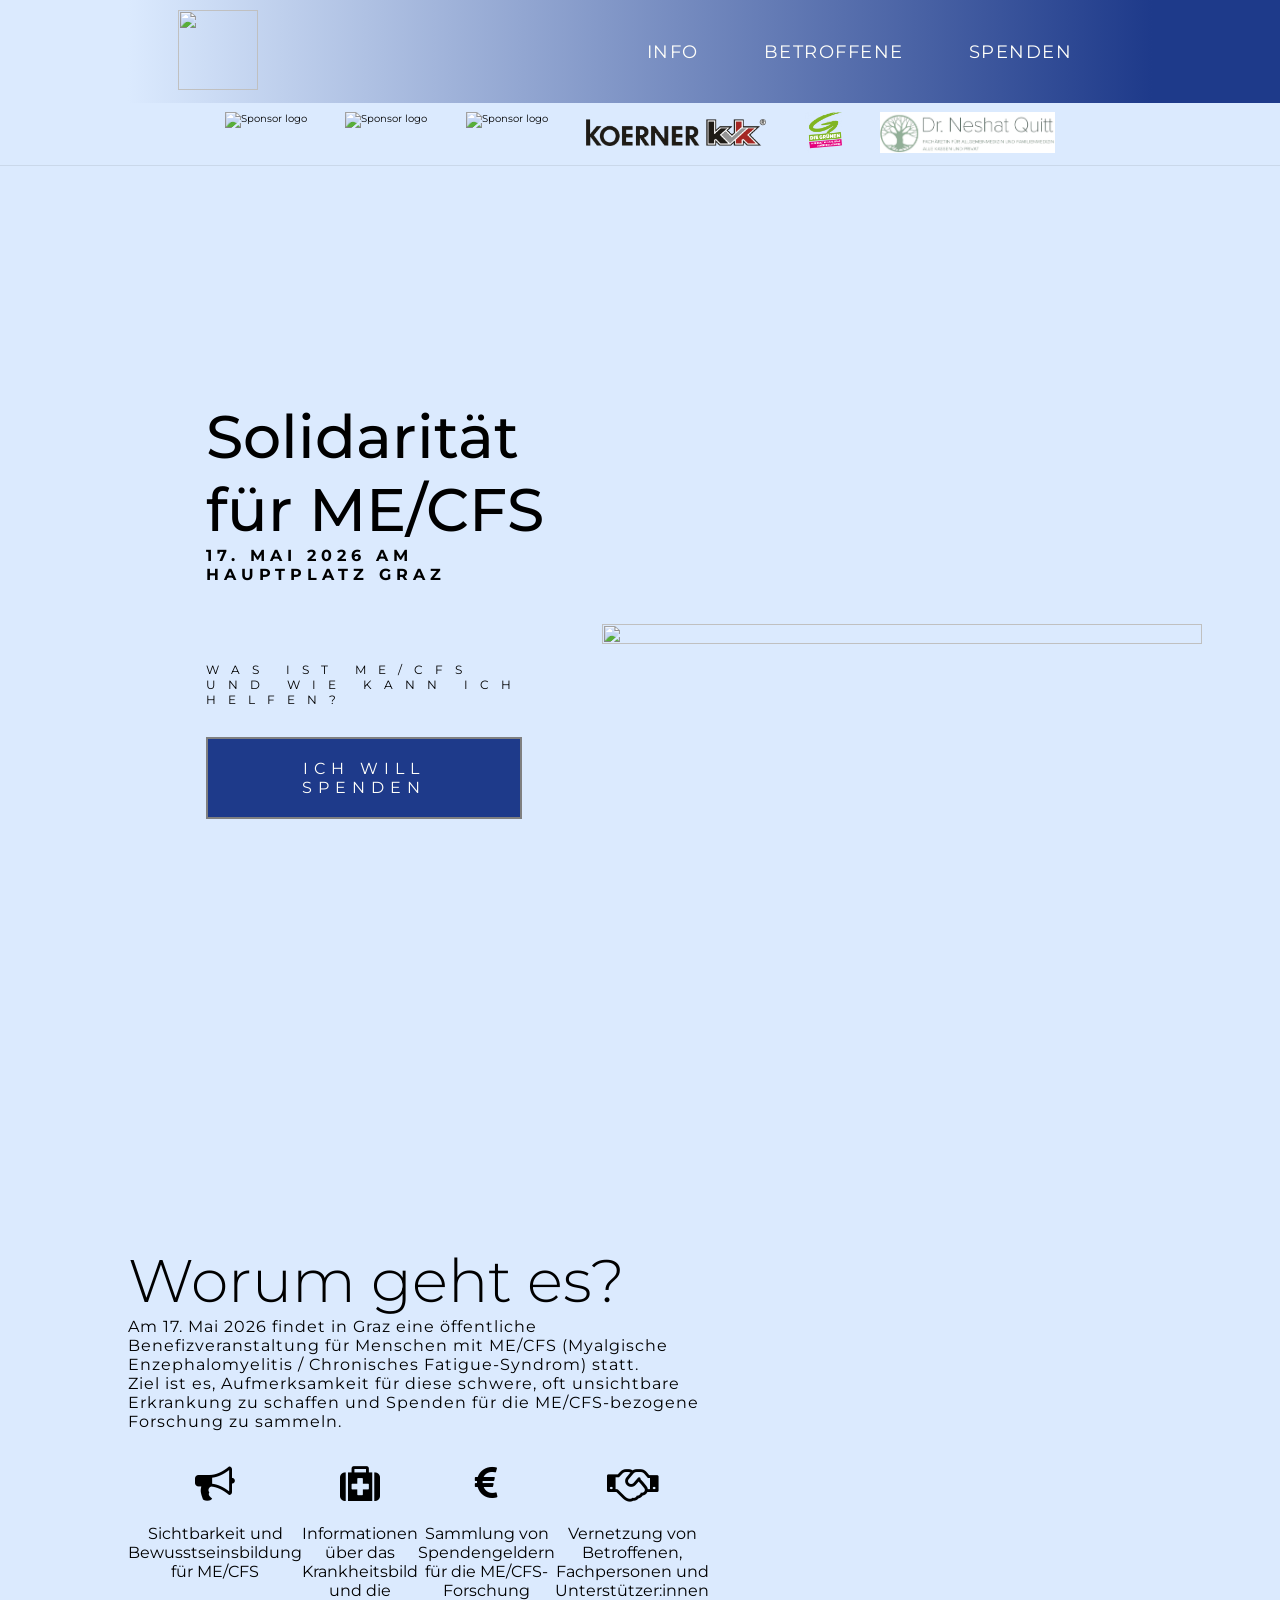
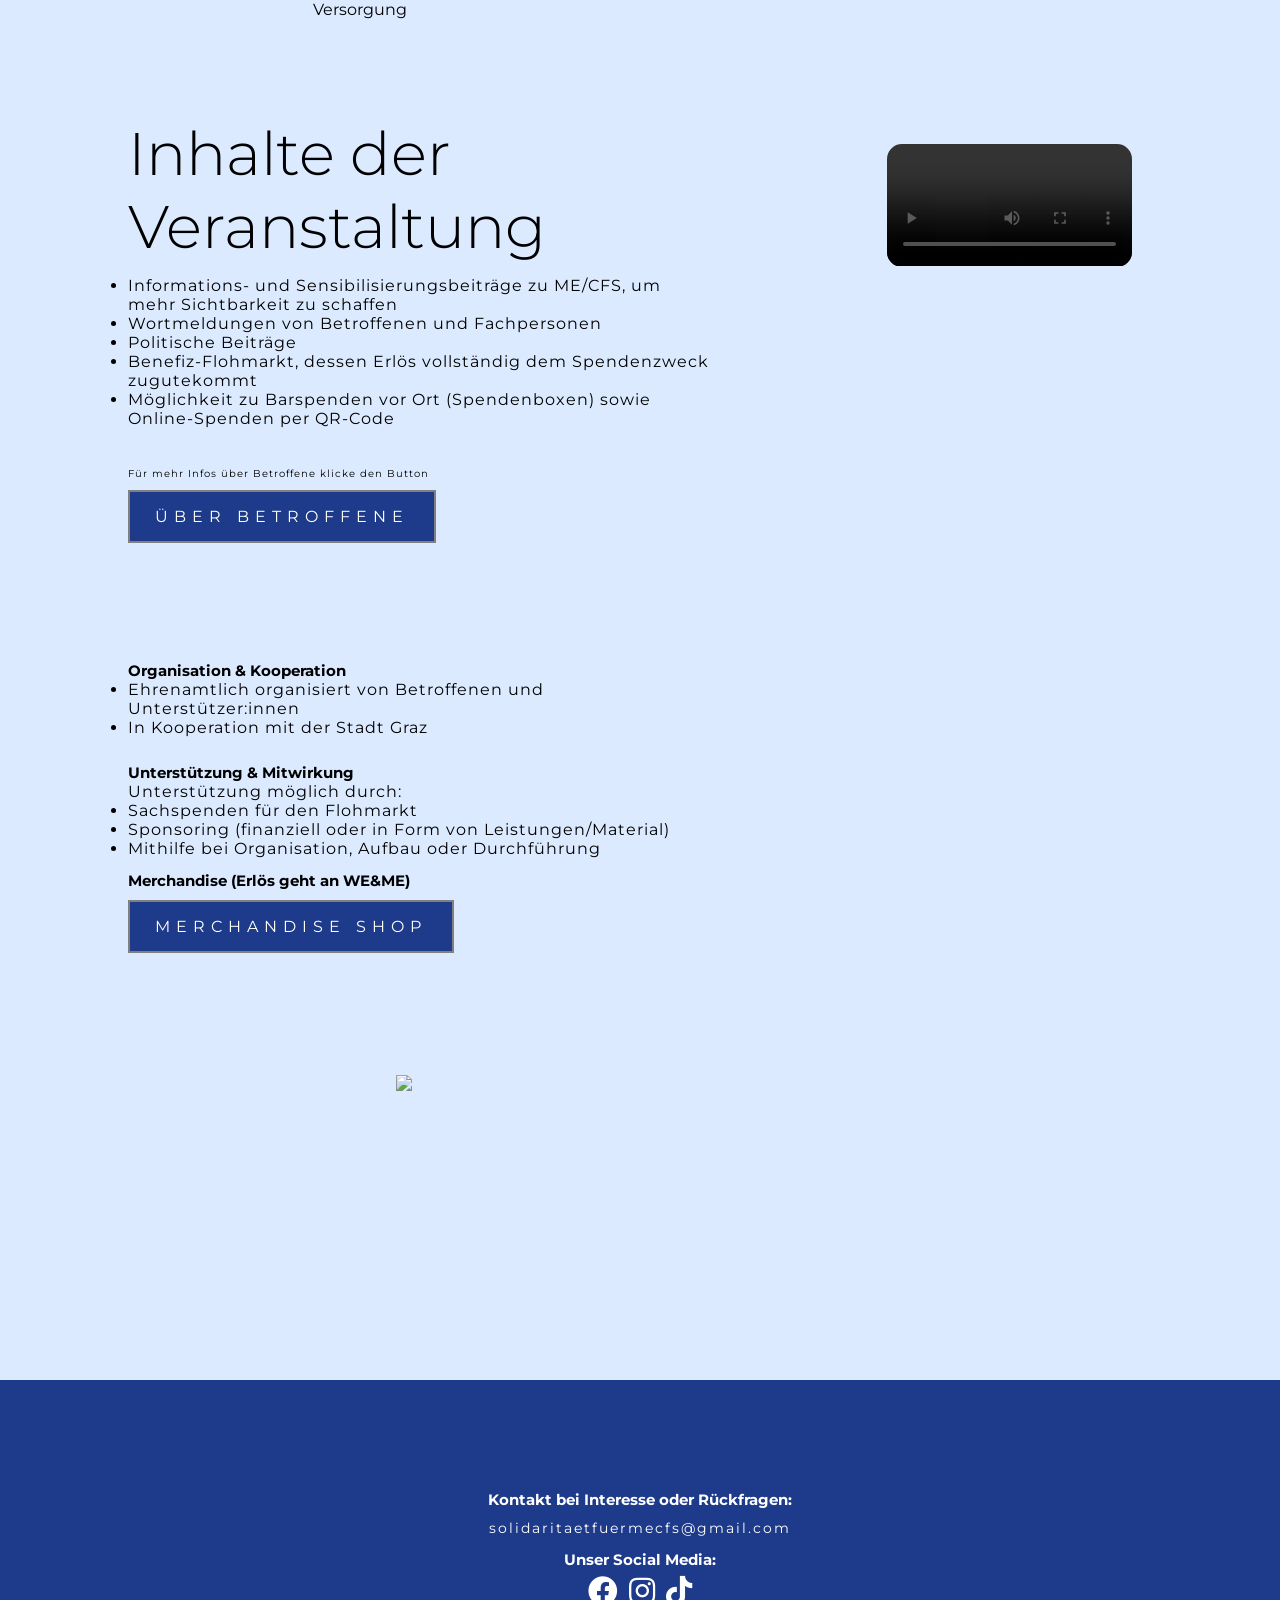
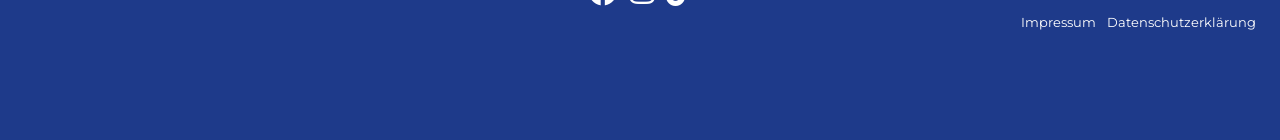
==== index.html @ 9a35a8d0 "link button merchandise aktualisiert link button merchandise aktualisiert" ====
<!DOCTYPE html>
<html lang="en">
  <head>
    <meta charset="UTF-8">
    <meta name="viewport" content="width=device-width, initial-scale=1.0">
    <title>Solidarität für ME/CFS</title>
    <link rel="stylesheet" href="https://cdnjs.cloudflare.com/ajax/libs/font-awesome/5.14.0/css/all.min.css" integrity="sha512-1PKOgIY59xJ8Co8+NE6FZ+LOAZKjy+KY8iq0G4B3CyeY6wYHN3yt9PW0XpSriVlkMXe40PTKnXrLnZ9+fkDaog==" crossorigin="anonymous" />
    <link rel="stylesheet" href="style.css">
	<link rel="stylesheet" href="https://maxcdn.bootstrapcdn.com/font-awesome/4.7.0/css/font-awesome.min.css">
    <!-- Favicon -->
    <link rel="shortcut icon" href="favicon.ico" type="image/x-icon">
    <link rel="icon" href="favicon.ico" type="image/x-icon">
    <!-- END Favicon -->
  </head>
  <body>
<!-- Navigation Bar -->
    <section id="nav-bar" class="container">
      <header class="nav-bar">
        <a href="#landing"><div class="brand"><img src="./logo_square.png"></div></a>
        <div class="nav-list">
          <div class="hamburger">
            <div class="bar"></div>
          </div>
          <ul>
            <li><a href="#explain">Info</a></li>
            <li><a href="about.html">Betroffene</a></li>
            <li><a href="https://www.gofundme.com/f/benefizevent-solidaritat-fur-mecfs" type="button" class="landing-info-button" target="_blank" rel="noopener noreferrer">Spenden</a></li>

           <!--   <li><a href="#image">Bilder</a></li> -->
          </ul>
        </div>
      </header>
    </section>
<!-- END Navigation Bar -->

<!-- Sponsor Banner -->
    <section id="sponsors" class="sponsor-banner" aria-label="Sponsors">
      <div class="sponsor-track" data-sponsor-track>
        <div class="sponsor-track-inner">
          <div class="sponsor-set" data-sponsor-set>
            <!-- Placeholder logos (repeat as needed) -->
             <a class="sponsor" href="https://www.graz.at/" type="button" class="landing-info-button" target="_blank" rel="noopener noreferrer" aria-label="Sponsor"><img src="logo_graz_Banner_schwarz.png" alt="Sponsor logo"></a>
            <a class="sponsor" href="https://www.duonachtigall.at/" type="button" class="landing-info-button" target="_blank" rel="noopener noreferrer" aria-label="Sponsor"><img src="logo1.png" alt="Sponsor logo"></a>
            <a class="sponsor" href="https://www.rinnhofer.at/home_main.html" type="button" class="landing-info-button" target="_blank" rel="noopener noreferrer" aria-label="Sponsor"><img src="Rinnhofer_logo.gif" alt="Sponsor logo"></a>
         <a class="sponsor" href="https://kvk-koerner.com/de/" type="button" class="landing-info-button" target="_blank" rel="noopener noreferrer" aria-label="Sponsor"><img src="KOERNER_Logo.png" alt="Sponsor logo"></a>
              <a class="sponsor" href="https://graz.gruene.at/organisation/gemeinderat/" type="button" class="landing-info-button" target="_blank" rel="noopener noreferrer" aria-label="Sponsor"><img src="Logo_Gruenen.png" alt="Sponsor logo"></a>
            <a class="sponsor" href="https://www.ordination-quitt.at/" type="button" class="landing-info-button" target="_blank" rel="noopener noreferrer" aria-label="Sponsor"><img src="Logo_Quitt.png" alt="Sponsor logo"></a>
     <!--        
 <a class="sponsor" href="https://www.raiffeisen.at/kirchbach" type="button" class="landing-info-button" target="_blank" rel="noopener noreferrer" aria-label="Sponsor"><img src="Logo_Raiffeisenbank_Heiligenkreuz-Kirchbach-StGeorgen_schwarz.png" alt="Sponsor logo"></a>
          <a class="sponsor" href="#" aria-label="Sponsor"><img src="t3.png" alt="Sponsor logo"></a>
            <a class="sponsor" href="#" aria-label="Sponsor"><img src="t3.png" alt="Sponsor logo"></a>
  -->

          </div>
          <!-- This gets filled via JS to create a seamless loop when sliding -->
          <div class="sponsor-set" data-sponsor-set-clone aria-hidden="true"></div>
        </div>
      </div>
    </section>
<!-- END Sponsor Banner -->

<!-- Landing Section -->
    <section id="landing" class="landing container">
      <div class="landing-info">
        <h1 class="landing-info-heading"> Solidarität für ME/CFS </h1>
        <p class="landing-info-subheading"> 17. Mai 2026 am Hauptplatz Graz </p>
<br><br><br><br><br><br>
<p class="landing-info-overbutton" > Was ist ME/CFS und wie kann ich helfen? </p>
        <a href="https://www.gofundme.com/f/benefizevent-solidaritat-fur-mecfs" type="button" class="landing-info-button" target="_blank" rel="noopener noreferrer">Ich will spenden</a>
   

      </div>
      <div class="landing-img">
        <img src="./grau.png" alt="">
      </div>
    </section>
<!-- END Landing Section -->

<!-- Explain Section -->
<section id="explain" class="explain container">
  <div class="explain-info">
<br>
<br>
<br>
<br>
<br>
<br>
    <h1 class="explain-info-heading">Worum geht es?</h1>
    <p class="explain-info-text">Am 17. Mai 2026 findet in Graz eine öffentliche Benefizveranstaltung für Menschen mit ME/CFS (Myalgische Enzephalomyelitis / Chronisches Fatigue-Syndrom) statt.<br>

     Ziel ist es, Aufmerksamkeit für diese schwere, oft unsichtbare Erkrankung zu schaffen und Spenden für die ME/CFS-bezogene Forschung zu sammeln. <br>


</p>
    <br>

    <div class="icons">
      <div class="icon">
        <i class="fa fa-bullhorn"></i>
        <p>Sichtbarkeit und Bewusstseinsbildung für ME/CFS</p>
      </div>
      <div class="icon">
      <i class="fa fa-medkit"></i>
        <p>Informationen über das Krankheitsbild und die Versorgung</p>
      </div>
      <div class="icon">
        <i class="fa fa-euro"></i>
        <p>Sammlung von Spendengeldern für die ME/CFS-Forschung</p>
      </div>
      <div class="icon">
        <i class="fa fa-handshake-o"></i>
        <p>Vernetzung von Betroffenen, Fachpersonen und Unterstützer:innen</p>
      </div>
    </div>

<br>
<br>
<br>
<br>
<br>
<br>
<h1 class="explain-info-heading"> Inhalte der Veranstaltung </h1>
<br>


<ul>
 <li>Informations- und Sensibilisierungsbeiträge zu ME/CFS, um mehr Sichtbarkeit zu schaffen </li>
 <li> Wortmeldungen von Betroffenen und Fachpersonen 

<!--
 (<a href="https://www.weber-schmerz.at/" class="black-link" class="landing-info-button" target="_blank" rel="noopener noreferrer">DDr. Weber</a>, <a href="https://neuro.marsche.eu/" class="black-link" class="black-link" class="landing-info-button" target="_blank" rel="noopener noreferrer">Dr. Marsche</a>)

-->

 </li>


 <li> Politische Beiträge </li>

<!--
		<ul>
		<li> <a href="https://gruene.at/organisation/parlament/ralph-schallmeiner/" class="landing-info-button" target="_blank" rel="noopener noreferrer"> Ralph Schallmeiner (Die Grünen) </a> </li>
		<li> <a href="https://www.graz.at/cms/beitrag/10379795/7768635/Gemeinderat_Tristan_Ammerer_Gruene.html" class="landing-info-button" target="_blank" rel="noopener noreferrer"> Tristan Ammerer (Die Grünen) </a> </li>
		<li> <a href="https://www.graz.at/cms/beitrag/10154353/7766674/Stadtrat_Mag_Robert_Krotzer_KPOe.html" class="landing-info-button" target="_blank" rel="noopener noreferrer"> Mag. Robert Krotzer (KPÖ) </a> </li>
		</ul>

--> 
 <li> Benefiz-Flohmarkt, dessen Erlös vollständig dem Spendenzweck zugutekommt </li>
 <li> Möglichkeit zu Barspenden vor Ort (Spendenboxen) sowie <a href="https://www.gofundme.com/f/benefizevent-solidaritat-fur-mecfs" class="black-link" class="landing-info-button" target="_blank" rel="noopener noreferrer">Online-Spenden</a> per QR-Code</li> 
</ul>

    <br>
    <br>
    <br>


    <p class="explain-info-text-mini">Für mehr Infos über Betroffene klicke den Button </p>
    <a href="about.html" type="button" class="explain-button">Über Betroffene</a>

	<br>
	<br>
	<br>
	<br>
	<br>
	<br>
	


  <h3 class="user-name"></h3>

 <p class="explain-info-text">
      <h1>Organisation & Kooperation</h1>
      <p >
<ul> 
	<li> Ehrenamtlich organisiert von Betroffenen und Unterstützer:innen </li> 
	<li> In Kooperation mit der Stadt Graz </li>

</p>
</ul>
<br><br>
      <h1>Unterstützung & Mitwirkung</h1>
      <p class="explain-info-text">Unterstützung möglich durch:
<ul> 
	<li> Sachspenden für den Flohmarkt</li>
	<li> Sponsoring (finanziell oder in Form von Leistungen/Material) </li>
	<li> Mithilfe bei Organisation, Aufbau oder Durchführung </li>
 </ul>

<br>
<h1> Merchandise (Erlös geht an WE&ME) </h1>
<a href="https://solidaritaet-fuer-mecfs.myspreadshop.at/" type="button" class="explain-button" target="_blank" rel="noopener noreferrer">Merchandise Shop</a>

</p>

<br>
	<br>
	<br>

  </div>



  <div class="explain-video">

    <video width="320" height="240" controls>
  <source src="video.mp4" type="video/mp4">
    Your browser does not support the video tag.
    </video>
  </div>



</section>


<!-- END Explain Section -->



<!-- Sale Section



 END Sale Section -->

	


<!-- Image Section -->
<section id="image" class="image-container">
  <div id="slider">

    <figure>
    <a href="https://www.graz.at/" type="button" class="landing-info-button" target="_blank" rel="noopener noreferrer"> <img  src="Logo_Graz_schwarz.png" > </a>
    <a href="https://kvk-koerner.com/de/" type="button" class="landing-info-button" target="_blank" rel="noopener noreferrer"> <img src="KOERNER_Logo_gross.png" > </a>
    <a href="https://www.ordination-quitt.at/" type="button" class="landing-info-button" target="_blank" rel="noopener noreferrer"> <img  src="Logo_Quitt_transparent.png" > </a>
    <a href="https://www.graz.at/" type="button" class="landing-info-button" target="_blank" rel="noopener noreferrer"> <img src="Logo_Graz_schwarz.png" > </a>
   
    </figure>
  </div>
</section>
<!-- END Image Section -->




<!-- Service Section -->



<section id="services" class="service-container">

  <div class="service">
    <h1 class="service-info-heading"></h1>
    <p class="service-text">
  
<!-- END Service Section -->



<!-- Footer Section -->
<footer id="footer" class="footer container">
  <div class="footer-contact">
	<h1 class="footer-social-follow-heading">Kontakt bei Interesse oder Rückfragen:</h1>
	<p class="footer-contact-info">solidaritaetfuermecfs@gmail.com</p>
  <br>
        <div class="footer-social-follow">
      <h1 class="footer-social-follow-heading">Unser Social Media:</h1>
      <div class="footer-social-icon">
<a href="https://www.facebook.com/share/14VWEX9NeKy/" target="_blank" rel="noopener noreferrer">
<i class="fab fa-facebook"></i></a>
        <a href="https://www.instagram.com/solidaritaetfuermecfs" target="_blank" rel="noopener noreferrer">
<i class="fab fa-instagram"></i></a>
<a href="https://www.tiktok.com/@solidaritaetfuermecfs" target="_blank" rel="noopener noreferrer">
<i class="fab fa-tiktok"></i></a>
      </div>
    </div>
  </div>
  <div class="footer-data">
    <a href=impressum.html>Impressum</a>
    <a href=datenschutz.html>Datenschutzerklärung</a>
  </div>
</footer>
<!-- END Footer Section -->

    <script src="./app.js"></script>

    <!-- Sponsor banner behavior: auto-align, auto-scale, and auto-slide only when overflowing -->
    <script>
      (function () {
        const track = document.querySelector('[data-sponsor-track]');
        if (!track) return;

        const set = track.querySelector('[data-sponsor-set]');
        const clone = track.querySelector('[data-sponsor-set-clone]');
        if (!set || !clone) return;

        // Duplicate the set for seamless scrolling.
        clone.innerHTML = set.innerHTML;

        const apply = () => {
          // Measure overflow using the original set only.
          const overflows = set.scrollWidth > track.clientWidth + 2;

          if (!overflows) {
            track.classList.remove('is-sliding');
            track.style.removeProperty('--duration');
            return;
          }

          track.classList.add('is-sliding');

          // Make duration proportional to content width (keeps speed consistent).
          // Clamp to keep it reasonable.
          const pxPerSecond = 90; // scroll speed
          const duration = Math.max(12, Math.min(60, Math.round(set.scrollWidth / pxPerSecond)));
          track.style.setProperty('--duration', duration + 's');
        };

        apply();
        window.addEventListener('resize', apply, { passive: true });
      })();
    </script>
  </body>
</html>
---- style.css ----
@import url('https://fonts.googleapis.com/css?family=Montserrat:300,400,700&display=swap');
*{
  padding: 0;
  margin: 0;
	box-sizing: border-box;
	
}

html {
  font-size: 10px;
  font-family: 'Montserrat', sans-serif;
  scroll-behavior: smooth;
  background-color: #1E3A8A;
}
body, html {
	overflow-X: hidden;
}

.container {
  width: 100%;
  height: auto;
  display: flex;
  align-items: center;
  justify-content: center;
}

/* Navigation Bar Section */
#nav-bar {
	height: auto;
	width: 100%;
	position: fixed;
	z-index: 100;
	background: linear-gradient(to right, #DBEAFE 50%, #1E3A8A 50%);
}

/* background-color: #1E3A8A; */

.nav-bar {
	background: linear-gradient(to right, #DBEAFE, #1E3A8A); 
	left: 0;
	top: 0;
	padding: 1rem 5rem;
	width: 100%;
	display: flex;
	align-items: center;
	justify-content: space-between;
}

/*	background-color: #1E3A8A; */

.nav-bar .brand img {
	height: 80px;
  width: 80px;
}

.nav-bar .nav-list {
	display: flex;
	align-items: center;
	justify-content: center;
}

.nav-bar .nav-list .hamburger {
	border: 2px solid black;
	border-radius: 50%;
	display: flex;
	align-items: center;
	justify-content: center;
	height: 70px;
	width: 70px;
	transition: .3s ease transform;
	cursor: pointer;
}

.nav-bar .nav-list .hamburger.active {
	transform: rotate(360deg);
}

.nav-bar .nav-list .hamburger.active .bar:before {
	top: 0;
	transform: rotate(45deg);
}

.nav-bar .nav-list .hamburger.active .bar:after {
	top: 0;
	transform: rotate(-45deg);
}

.nav-bar .nav-list .hamburger.active .bar {
	background-color: transparent;
}

.nav-bar .nav-list .hamburger .bar {
	height: 2px;
	width: 30px;
	background-color: black;
	position: relative;
	display: flex;
}

.nav-bar .nav-list .hamburger .bar::before,
.nav-bar .nav-list .hamburger .bar::after {
	content: '';
	position: absolute;
	left: 0;
	height: 100%;
	width: 100%;
	background-color: black;
	transition: .3s ease all;
}

.nav-bar .nav-list .hamburger .bar::before {
	top: 8px;
}

.nav-bar .nav-list .hamburger .bar::after {
	bottom: 8px;
}

.nav-bar .nav-list ul {
	position: absolute;
	width: 100%;
	top: 0;
	left: 0;
	background-color: #1E3A8A;
	padding: 5rem 0;
	transform: translateY(-100%);
	transition: .3s ease transform;
	text-align: center;
	z-index: -1;
}

.nav-bar .nav-list ul li {
	list-style: none;
	display: block;
	position: relative;
}

.nav-bar .nav-list ul li:hover:after {
	transform: translateX(-50%) scale(1);
}

.nav-bar .nav-list ul li:after {
	content: '';
	position: absolute;
	width: 5rem;
	height: .2rem;
	background-color: red;
	left: 50%;
	transform: translateX(-50%) scale(0);
	bottom: 0;
	transition: .3s ease transform;
}

.nav-bar .nav-list ul li a {
	font-size: 1.8rem;
	text-decoration: none;
	text-transform: uppercase;
	color: #fffffa;
	display: block;
	letter-spacing: .15rem;
  padding: 2rem 3rem;
}

.nav-bar .nav-list.open ul {
	transform: translateY(90px);
}
/* END Navigation Bar Section */

/* Landing Section */
.landing {
  min-height: 80vh;
  width: 100%;
  /* top spacing is handled by the sponsor banner (below the fixed nav) */
  padding-top: 2rem;
  background-color: #DBEAFE;
  display: flex;
  flex-direction: column-reverse;
  justify-content: center;
  align-items: center;
}

/* Sponsor Banner */
.sponsor-banner {
  width: 100%;
  background-color: #DBEAFE;
  /* push below fixed nav */
  margin-top: 10rem;
  border-bottom: 1px solid rgba(0, 0, 0, 0.08);
}

.sponsor-track {
  width: 100%;
  overflow: hidden;
}

.sponsor-track-inner {
  display: flex;
  width: max-content;
}

.sponsor-set {
  display: flex;
  align-items: center;
  gap: clamp(14px, 3vw, 40px);
  padding: 1.2rem 1.6rem;
}

.sponsor {
  display: inline-flex;
  align-items: center;
  justify-content: center;
  flex: 0 0 auto;
  text-decoration: none;
}

.sponsor img {
  height: clamp(26px, 3.2vw, 44px);
  width: auto;
  max-width: min(180px, 40vw);
  object-fit: contain;
}

/* Default: no overflow => center logos and hide clone */
.sponsor-track:not(.is-sliding) .sponsor-track-inner {
  width: 100%;
  justify-content: center;
}

.sponsor-track:not(.is-sliding) [data-sponsor-set-clone] {
  display: none;
}

/* Overflow => seamless auto-slider */
.sponsor-track.is-sliding .sponsor-track-inner {
  animation: sponsor-scroll var(--duration, 24s) linear infinite;
}

.sponsor-track.is-sliding:hover .sponsor-track-inner {
  animation-play-state: paused;
}

@keyframes sponsor-scroll {
  from {
    transform: translateX(0);
  }
  to {
    transform: translateX(-50%);
  }
}

@media (prefers-reduced-motion: reduce) {
  .sponsor-track.is-sliding .sponsor-track-inner {
    animation: none;
    transform: none;
  }
}
/* END Sponsor Banner */

.landing .landing-info {
  width: 100%;
  text-align: center;
}

.landing .landing-info .landing-info-heading {
  font-size: 5rem;
  font-weight: 500;
  color: black;
}

.landing .landing-info .landing-info-subheading {
  font-size: 1.6rem;
  text-transform: uppercase;
  letter-spacing: 1.5rem;
  color: black;
  font-weight: bold;
}

.landing .landing-info .landing-info-overbutton {
  font-size: 1.2rem;
  text-transform: uppercase;
  letter-spacing: 1.2rem;
  color: black;
}

.landing .landing-info .landing-info-button {
  margin-top: 30px;
  margin-right: 30px;
  margin-bottom: 30px;
  padding: 2rem 5rem;
  display: inline-block;
  font-size: 1.6rem;
  text-transform: uppercase;
  color: #fffffa;
  text-decoration: none;
  letter-spacing: .6rem;
	background-color: #1E3A8A;
  transition: 0.3s ease all;
  overflow: hidden;
  border: 2px solid grey;
  text-align: center;
}

.landing .landing-info .landing-info-button:hover {
  color: black;
  background: whitesmoke;
	box-shadow: 0 0 10px whitesmoke, 0 0 40px whitesmoke, 0 0 80px whitesmoke;
  border: 2px solid white;
}

.landing .landing-img {
  height: auto;
  width: 80%;
  margin-bottom: 3rem;
}

.landing .landing-img img {
  height: 100%;
  width: 100%;
}
/* END Landing Section */

/* Explain Section */
.explain {
  min-height: 80vh;
  width: 100%;
  padding-top: 10rem;
  justify-content: center;
  background-color: #DBEAFE;
	display: flex;
	flex-direction: column-reverse;
  justify-content: center;
  align-items: center;
}

.explain .explain-video {
height: auto;
  width: 100%;
  margin-bottom: 3rem;
margin-left: 30px;
margin-bottom: 200px;
justify-content: center;
align-items: center;
display: flex;
  
}
.explain .explain-video video {
  height: 50%;
	width: 50%;
	border-radius: none;
}

.explain .explain-info {
  width: 80%;
  text-align: center;
}

.explain .explain-info .explain-info-heading {
  font-size: 5rem;
  font-weight: 300;
	color: black;
	transition: 1s ease all;
}

.explain:hover .explain-info .explain-info-heading {
	text-shadow: 0 0 4px white;
	transition: 0.7s ease all;
}

.explain .explain-info .explain-info-text {
  font-size: 1.6rem;
  letter-spacing: .1rem;
  color: black;
}

ul {
  list-style-type: disc;
  font-size: 1.6rem;
  letter-spacing: .1rem;
  color: black;
}

ul ul {
  list-style-type: circle;
  font-size: 1.6rem;
  letter-spacing: .1rem;
  color: black;
  margin-left: 20px;   /* zusätzliche Einrückung */
}

.explain .explain-info .explain-info-text-mini {
  font-size: 1.0rem;
  letter-spacing: .1rem;
  color: black;
}


.explain .explain-info .explain-button {
	margin-top: 10px;
  margin-bottom: 50px;
  padding: 1.5rem 2.5rem;
  display: inline-block;
  font-size: 1.6rem;
  text-transform: uppercase;
  color: #fffffa;
  text-decoration: none;
  letter-spacing: .6rem;
	background-color: #1E3A8A;
  transition: 0.3s ease all;
  overflow: hidden;
	border: 2px solid grey;
}

.explain .explain-info .explain-button:hover {
  color: black;
  background: whitesmoke;
	box-shadow: 0 0 10px whitesmoke, 0 0 20px whitesmoke, 0 0 50px whitesmoke;
  border: 2px solid white;
}

a {
  color: black;
  text-decoration: none;
}

a:visited {
  color: black;
}

a:hover {
  color: gray; /* optional: leichte Änderung beim Hover */
}

.explain .icons {
	display: flex;
	justify-content: space-around;
	margin-top: 20px;
	text-align: center;
}

.explain .icons .icon {
	flex-basis: 260px;
}

.explain .icons .icon p {
	font-size: 16px;
	margin-top: 20px;
	margin-bottom: 20px;
	color: black;
}

.explain .icons .icon i {
	color: black;
	font-size: 4rem;
}

.white-list {
  color: white;
}

/* END Explain Section */

/* Sale Section */
.sale-container {
	min-height: 60px;
	background-color: #1E3A8A;
	padding: 10px;
  display: flex;
  flex-direction: column;
	justify-content: center;
  align-items: center;
	
}

.sale-text {
	margin: 10px;;
	text-align: center;
  font-size: 2rem;
  letter-spacing: .1rem;
	text-shadow: 0px 1px 1px rgba(255,255,255,0.3), 0px -1px 1px rgba(0,0,0,.4);
	color: #333;
	font-weight: 800;
}

.countdown {
	margin: 10px;
	width: 19rem;
  font-size: 2rem;
  letter-spacing: .2rem;
	text-shadow: 0px 1px 1px rgba(255,255,255,0.3), 0px -1px 1px rgba(0,0,0,.4);
	color: #333;
	font-weight: 800;
}
/* END Sale Section */

/* Contact Section */
.contact {
	margin-top: 7rem;
	background-color: #87CEEB;
	flex-direction: column;
}

.contact .contact-box {
	width: 90%;
	max-width: 600px;
	margin: auto;
	padding: 0 10px;
	overflow: hidden;
}

.contact .contact-box .contact-header {
	text-align: center;
	color: grey;
	font-size: 40px;
	transition: 0.5s ease all;
}


.contact:hover .contact-box .contact-header {
	color: whitesmoke;
	transition: 0.5s ease all;
	text-shadow: 0 0 5px grey;
}

.contact .contact-box .contact-data {
	text-align: center;
	color: grey;
	font-size: 15px;
	transition: 0.5s ease all;
}

.contact:hover .contact-box .contact-data {
	color: whitesmoke;
	transition: 0.5s ease all;
	text-shadow: 0 0 5px grey;
}
.contact .contact-box .form-group {
	width: 100%;
	margin-top: 20px;
	color: whitesmoke;
}

.contact .contact-box .form-group input, textarea {
	font-family: 'Montserrat', sans-serif;
	font-size: 15px;
	text-decoration: none;
	display: block;
	width: 100%;
	box-sizing: border-box;
	margin: 16px 0;
	border: 0;
	background: #4169E1;
	padding: 20px 40px;
	outline: none;
	color: #ddd;
	transition: 0.5s;
}

.contact .contact-box .form-group input:focus, textarea:focus {
	box-shadow: 0 0 1px 1px rgba(255,0,0,0.3);
}

.contact .contact-box .form-group input:hover, textarea:hover {
	color: whitesmoke;
	text-shadow: 0 0 10px whitesmoke;
}

.contact .contact-box .form-group textarea {
	resize: vertical;
}

.contact .contact-box .contact-button {
  padding: 2rem 5rem;
	font-size: 1.5rem;
  text-decoration: none;
	letter-spacing: .2rem;
	float: right;
	background: #4169E1;
	color: whitesmoke;
	padding: 12px 50px;
	border-radius: 20px;
	cursor: pointer;
	transition: 0.5s;
	border: 1px solid transparent;
}

.contact .contact-box .contact-button:hover {
	background-color: black;
	border: 1px solid rgba(255,0,0,0.3);
}

#status {
	text-align: center;
	width: 90%;
	max-width: 600px;
	padding: 10px;
	margin: 0 auto;
	margin-top: 5px;
	margin-bottom: 5px;
	border-radius: 8px;
}

#status.success {
	background-color: lightgreen;
	animation: status 4s ease forwards;
}

#status.error {
	background-color: red;
	color: white;
	animation: status 4s ease forwards;
}

@keyframes status {
	0%{
		opacity: 1;
		pointer-events: all;
	}
	90%{
		opacity: 1;
		pointer-events: all;
	}
	100%{
		opacity: 0;
		pointer-events: none;
	}
}
/* END Contact Section */

/* Review Section */
.review-container {
	background-color: #4169E1;
	color: white;
}

.review-container .heading {
	font-size: 60px;
	color: white;
	text-align: center;
}

.review-container .heading span {
	font-style: italic;
	font-size: 30px;
}

.review-container .profiles {
	display: flex;
	justify-content: space-around;
	margin: px 80px;
}

.review-container .profiles .profile {
	flex-basis: 260px;
}

.review-container .profiles .profile .profile-img {
	height: 260px;
	width: 260;
	border-radius: 50%;
	filter: grayscale(100%);
	cursor: pointer;
	transition: 400ms;
}

.review-container .profiles .profile:hover .profile-img {
	filter: grayscale(0);
}


.review-container .profiles .profile .username {
	margin-top: 30px;
	font-size: 35px;
}

.review-container .profiles .profile h5 {
	font-size: 18px;
	font-weight: 100;
	letter-spacing: 3px;
	color: #ccc;
	transition: .5s ease all;
}

.review-container .profiles .profile:hover h5 {
	color: rgba(255,0,0,0.7);
	transition: .5s ease all;
}

.review-container .profiles .profile p {
	font-size: 16px;
	margin-top: 20px;
	margin-bottom: 20px;
	text-align: justify;
}
/* END Review Section */


/* Image Section*/
.image-container {
	padding: 30px;
	padding-bottom: 10px;
	background-color: #DBEAFE;
}

#slider {
	overflow: hidden;
	margin-bottom: 20px;
}

#slider figure {
	position: relative;
	width: 500%;
	margin: 0;
	left: 0;
	animation: 20s slider infinite;
}

#slider figure img {
	width: 20%;
	float: left;
}

@keyframes slider {
	0% {
		left: 0;
	}
	20% {
		left: 0;
	}
	25% {
		left: -100%;
	}
	45% {
		left: -100%
	}
	50% {
		left: -200%
	}
	70% {
		left: -200%;
	}
	75% {
		left: -300%;
	}
	95% {
		left: -300%;
	}
	100% {
		left: -400%;
	}
}
/* END Image Section*/

/* Service Section*/
.service-container {
	display: flex;
	/*background-color: #4169E1*/
	flex-direction: column;
}

.service {
  min-height: 40vh;
  width: 100%;
  justify-content: center;
	display: flex;
  justify-content: center;
  align-items: center;
	flex-direction: column;
}

.service-text-link {
  font-size: 1.2rem;
  color: lightgrey;
}

.service-info-heading {
  font-size: 5rem;
  font-weight: 300;
	color: lightgrey;
	transition: 1s ease all;
}

.service-text {
	padding: 0 30px 0 30px;
  font-size: 1.2rem;
  letter-spacing: .1rem;
  color: lightgrey;
}

.service-button {
	margin-top: 10px;
  margin-bottom: 50px;
  padding: 1.5rem 2.5rem;
  display: inline-block;
  font-size: 1.6rem;
  text-transform: uppercase;
  color: #fffffa;
  text-decoration: none;
  letter-spacing: .6rem;
	/*background-color: #4169E1;*/
  transition: 0.3s ease all;
  overflow: hidden;
	border: 2px solid grey;
}

.service-button:hover {
  color: black;
  background: whitesmoke;
	box-shadow: 0 0 10px whitesmoke, 0 0 5px whitesmoke, 0 0 10px whitesmoke;
  border: 2px solid white;
}
/* END Service Section*/

/* Footer Section */
.footer {
  min-height: 20vh;
  width: 100%;
  background-color: #1E3A8A;
  color: white;
  flex-direction: column;
  text-align: center;
  padding: 2rem;
}

.footer .footer-contact .footer-contact-info {
  font-size: 1.4rem;
  padding-top: 10px;
  letter-spacing: .2rem;
}

.footer .footer-social-follow .footer-social-icon a {
  color: white;
  font-size: 3rem;
  margin: .4rem;
  display: inline-block;
}

.footer-data {
	float: right;
	margin-left: auto;
	margin-right: 0;
}

.footer-data a {
	text-decoration: none;
  color: white;
  font-size: 1.3rem;
	margin: .4rem;
}
/* END Footer Section */

/* Media query for desktop and tab */
@media only screen and (min-width:768px) {
  .nav-bar .nav-list .hamburger {
		display: none;
  }
  
	.nav-bar {
		width: 80%;
  }
  
	.nav-bar .nav-list ul {
		transform: translateX(0);
		position: initial;
		padding: 0;
		z-index: initial;
		background-color: transparent;
  }
  
	.nav-bar .nav-list ul li {
		display: inline-block;
	}

  .landing {
    height: 100vh;
    flex-direction: row;
    padding-left: 10%;
    justify-content: center;
    align-items: center;
  }

  .landing .landing-info {
    max-width: 30%;
    text-align: left;
  }

  .landing .landing-info .landing-info-subheading {
    font-size: 2.0 rem;
    letter-spacing: .5rem;
  }

  .landing .landing-img {
		margin-top: 5rem;
    margin-left: 50px;
    min-width: 300px;
    max-width: 600px;

	}

  .explain .explain-info .explain-info-subheading {
    font-size: 1.3rem;
    letter-spacing: .5rem;
  }

  .explain .explain-video {
		width: 80%;
	}
	
	.explain .explain-video video {
		border-radius: 15px;
	}

	.service-text {
		max-width: 60%;
	}
}

#slider {
	overflow: hidden;
	margin: 0 30% 20px 30%;
}
/* END Media query for desktop and tab */

/* Media Query for Desktop ONLY */
@media only screen and (min-width:1200px) {
  .landing .landing-info .landing-info-heading {
    font-size: 6rem;
	}
	
	.explain{
		flex-direction: row;
	}

	.explain .explain-info {
		margin-right: 2%;
		margin-left: 10%;
		text-align: left;
	}

	.explain .explain-info ul{
		text-align: left;
	}

	.explain .explain-info .explain-info-heading {
    font-size: 6rem;
	}
	
	.explain .explain-video {
		margin-right: 2%;
	}

	.explain .explain-video video {
		border-radius: 15px;
	}

	.service-container {
		flex-direction: row;
	}

	.service-info-heading {
    font-size: 6rem;
	}

}
/* END Media Query for Desktop ONLY */

/* Media Query for Phone and Tablet */
@media only screen and (max-width: 1150px) {
  .profiles {
    flex-direction: column;
  }

  .profile {
    display: flex;
    flex-direction: column;
    align-items: center;
  }

  .profile p {
    text-align: center;
    margin: 20px 60px 80px 60px;
    font-size: 20px;
  }

	#slider {
		margin: 0;
		margin-bottom: 20px;
	}
}
/* END Media Query for Phone and Tablet */

/* Media Query for Tablet */
@media only screen and (max-width: 900px) {
  .review-container .heading {
    font-size: 40px;
    color: white;
    text-align: center;
  }

  .review-container .heading span {
    font-size: 15px;
  }

  .profiles {
    margin: 20px 0;
  }

  .profiles .profile p {
    margin: 20px 10px 80px 10px;
  }

	.icons {
    flex-direction: column;
		height: 400px;
  }

	.icon {
    display: flex;
    flex-direction: column;
    align-items: center;
  }
}
/* END Media Query for Tablet */



/*############################################################################################################*/
/*Externe Pages*/

/* Formatierung */
.formatierung_h1 {
	font-size: 4rem;
	color: lightgrey;
	padding: 0 70px 0 70px;
  letter-spacing: .1rem;
}

.formatierung_h2 {
	font-size: 3rem;
	color: lightgrey;
	padding: 40px 70px 0 70px;
  letter-spacing: .1rem;
}

.formatierung_h3 {
	font-size: 15px;
	color: lightgrey;
	padding: 40px 70px 0 70px;
  font-size: 1.7rem;
  letter-spacing: .1rem;
}

/* END Formatierung */

/* Impressum / Datenschutz */
.impressum-datenschutz-container {
	margin-top: 130px;
	margin-bottom: 130px;
	width: 100%;
	height: 100%;
	align-items: center;
}

.impressum-datenschutz-text {
	padding: 0 70px 0 70px;
  font-size: 1.2rem;
  letter-spacing: .1rem;
  color: lightgrey;
}

.impressum-datenschutz-text a {
	text-decoration: none;
  font-size: 1.2rem;
  letter-spacing: .1rem;
  color: black;
}
/* END Impressum */

/* Explain Section */
.story {
  min-height: 80vh;
  width: 100%;
  padding-top: 15rem;
	padding-bottom: 10rem;
  justify-content: center;
  background-color: #DBEAFE;
	display: flex;
	flex-direction: column-reverse;
  justify-content: center;
  align-items: center;
}

.story .story-img {
	float: left;
	margin: 0 20px 10px 0;
	width: 300px;
	height: auto;
	border-radius: 20px;
	box-shadow: 0 0 10px rgba(255, 255, 255, 0.1), 0 0 10px rgba(255,255,255,0.1), 0 0 20px rgba(255,255,255,0.1);
	-webkit-transform: scaleX(-1);
  transform: scaleX(-1);
}

.story .story-img img {
  height: 100%;
  width: 100%;
}

.story .story-info {
  width: 80%;
  text-align: justify;
}

.story .story-info .story-info-heading {
  font-size: 5rem;
  font-weight: 300;
	color: black;
	transition: 1s ease all;
}

.story .story-info .story-info-subheading {
  font-size: 3rem;
  font-weight: 100;
	color: black;
	transition: 1s ease all;
}

.story .story-info .story-info-text {
  font-size: 1.6rem;
  letter-spacing: .1rem;
  color: black;
}

.story .story-info .story-info-text-mini {
  font-size: 1.0rem;
  letter-spacing: .1rem;
  color: lightgrey;
}

.story .story-info ul {
	text-align: block;
	font-size: 1.6rem;
  letter-spacing: .1rem;
  color: lightgrey;
	list-style-type: square;
  list-style-position: inside;
	margin: 0;
	padding: 0;
}
/* END Explain Section */

/* Company Section */
.company {
  min-height: 80vh;
  width: 100%;
  justify-content: center;
	display: flex;
	flex-direction: column-reverse;
  justify-content: center;
  align-items: center;
}

.company .company-info {
  width: 80%;
  text-align: block;
}

.company .company-info .company-info-heading {
  font-size: 5rem;
  font-weight: 300;
	color: lightgrey;
	transition: 1s ease all;
}

.company .company-info .company-info-text {
  font-size: 1.6rem;
  letter-spacing: .1rem;
  color: lightgrey;
}

.company .company-info .company-info-text-mini {
  font-size: 1.0rem;
  letter-spacing: .1rem;
  color: lightgrey;
}

.company .company-info ul {
	text-align: block;
	font-size: 1.6rem;
  letter-spacing: .1rem;
  color: lightgrey;
	list-style-type: square;
  list-style-position: inside;
	margin: 0;
	padding: 0;
}
/* END Company Section */

/*END Externe Pages*/
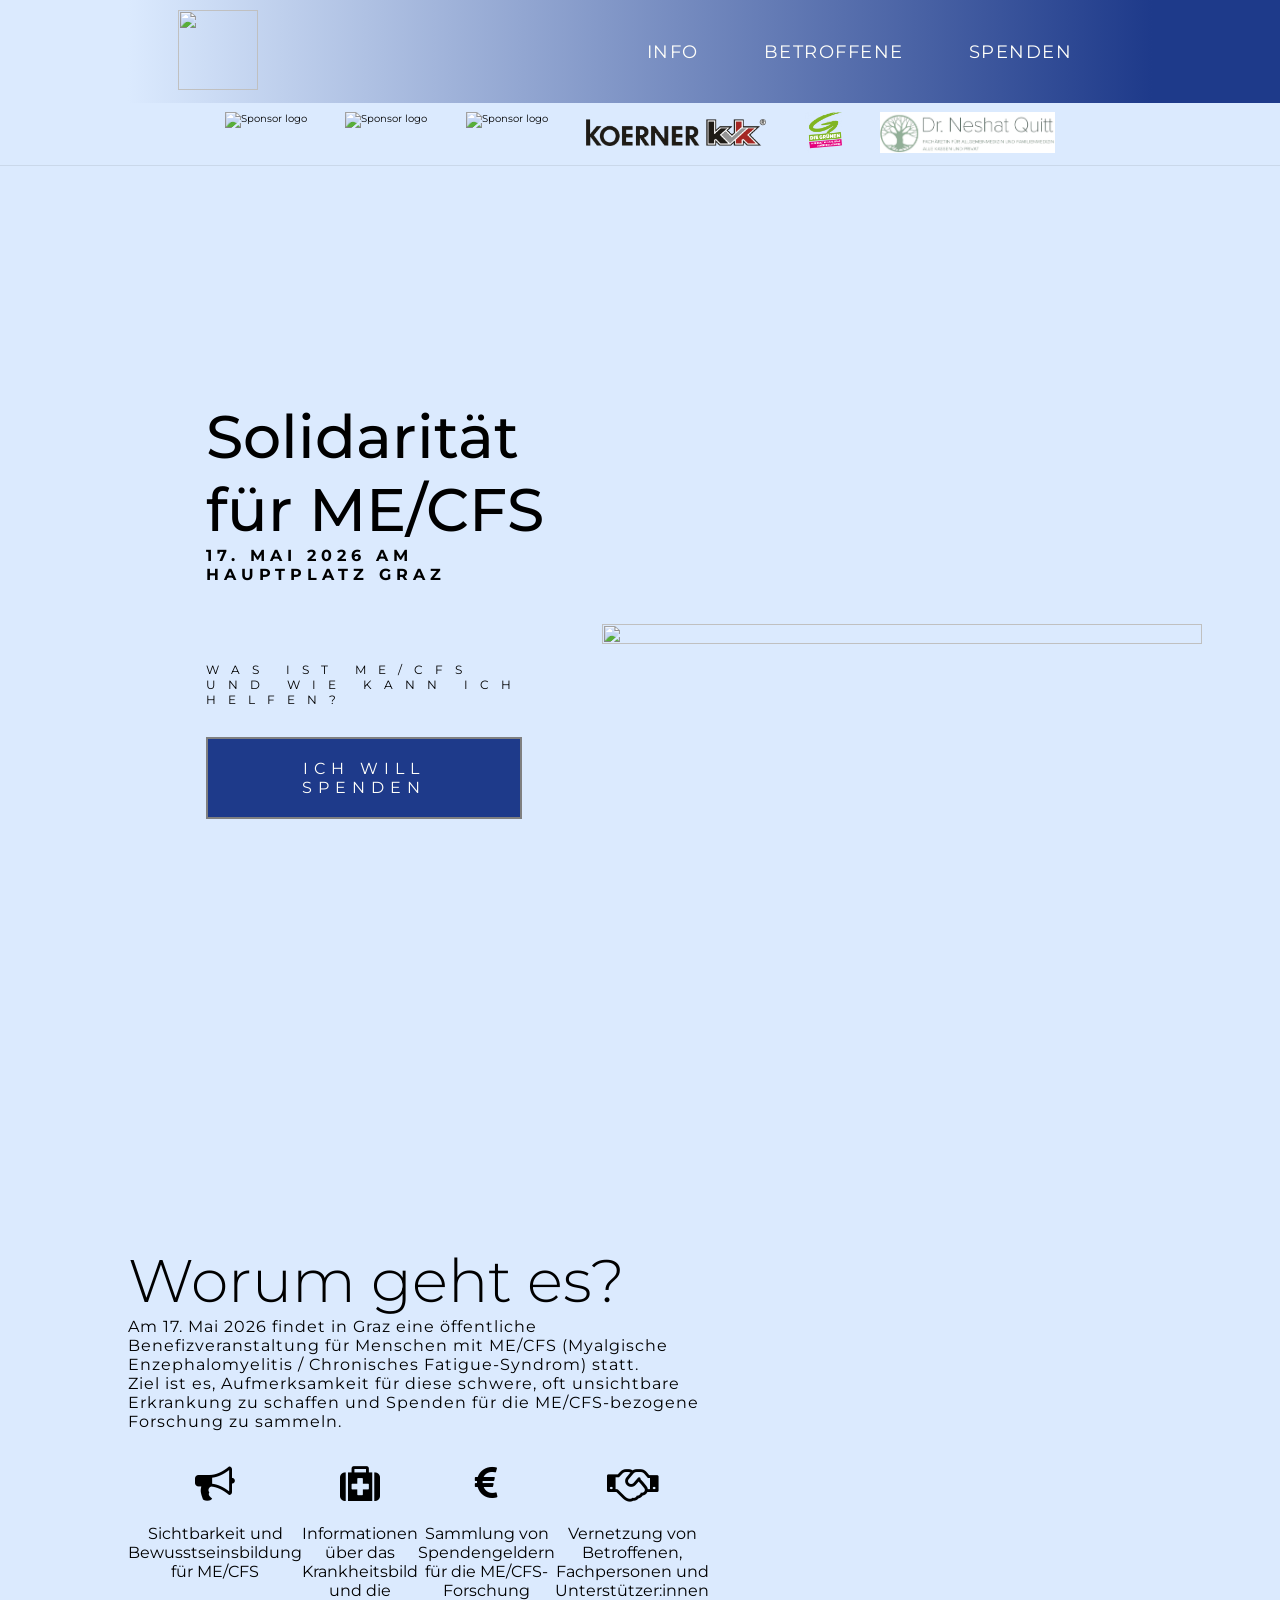
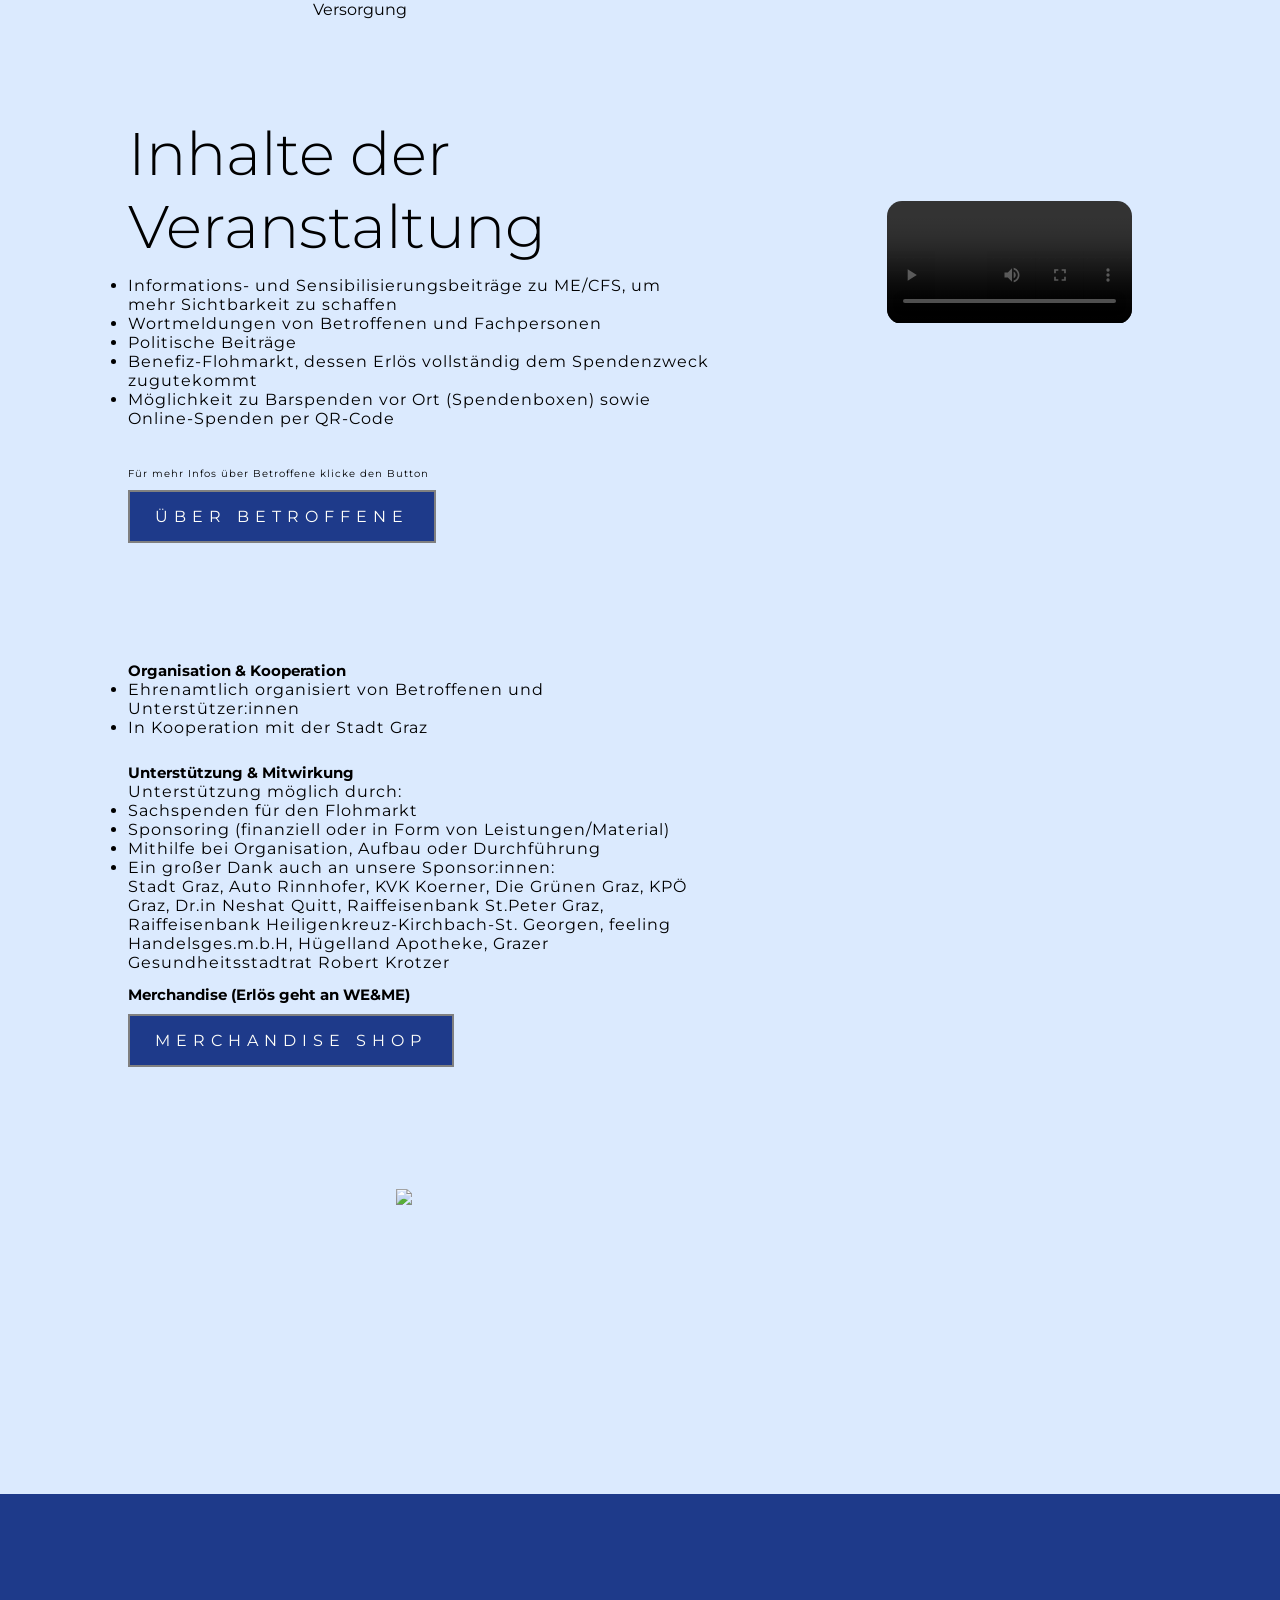
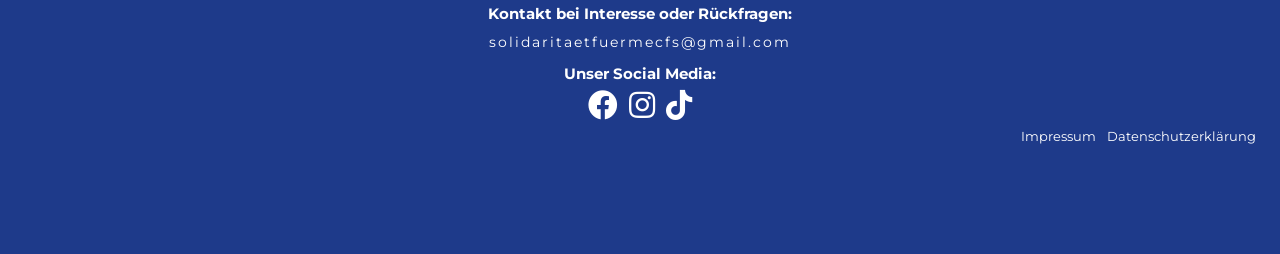
==== commit 320e45e6: "Sponsoren auf Website ergänzt Bulletpoint unter "UNterstützung und Mitwirkung" wo alle Sponsoren erw" ====
--- a/index.html
+++ b/index.html
@@ -184,6 +184,8 @@
 	<li> Sachspenden für den Flohmarkt</li>
 	<li> Sponsoring (finanziell oder in Form von Leistungen/Material) </li>
 	<li> Mithilfe bei Organisation, Aufbau oder Durchführung </li>
+<li> Ein großer Dank auch an unsere Sponsor:innen: <br>
+Stadt Graz, Auto Rinnhofer, KVK Koerner, Die Grünen Graz, KPÖ Graz, Dr.in Neshat Quitt, Raiffeisenbank St.Peter Graz, Raiffeisenbank Heiligenkreuz-Kirchbach-St. Georgen, feeling Handelsges.m.b.H, Hügelland Apotheke, Grazer Gesundheitsstadtrat Robert Krotzer </li>
  </ul>
 
 <br>
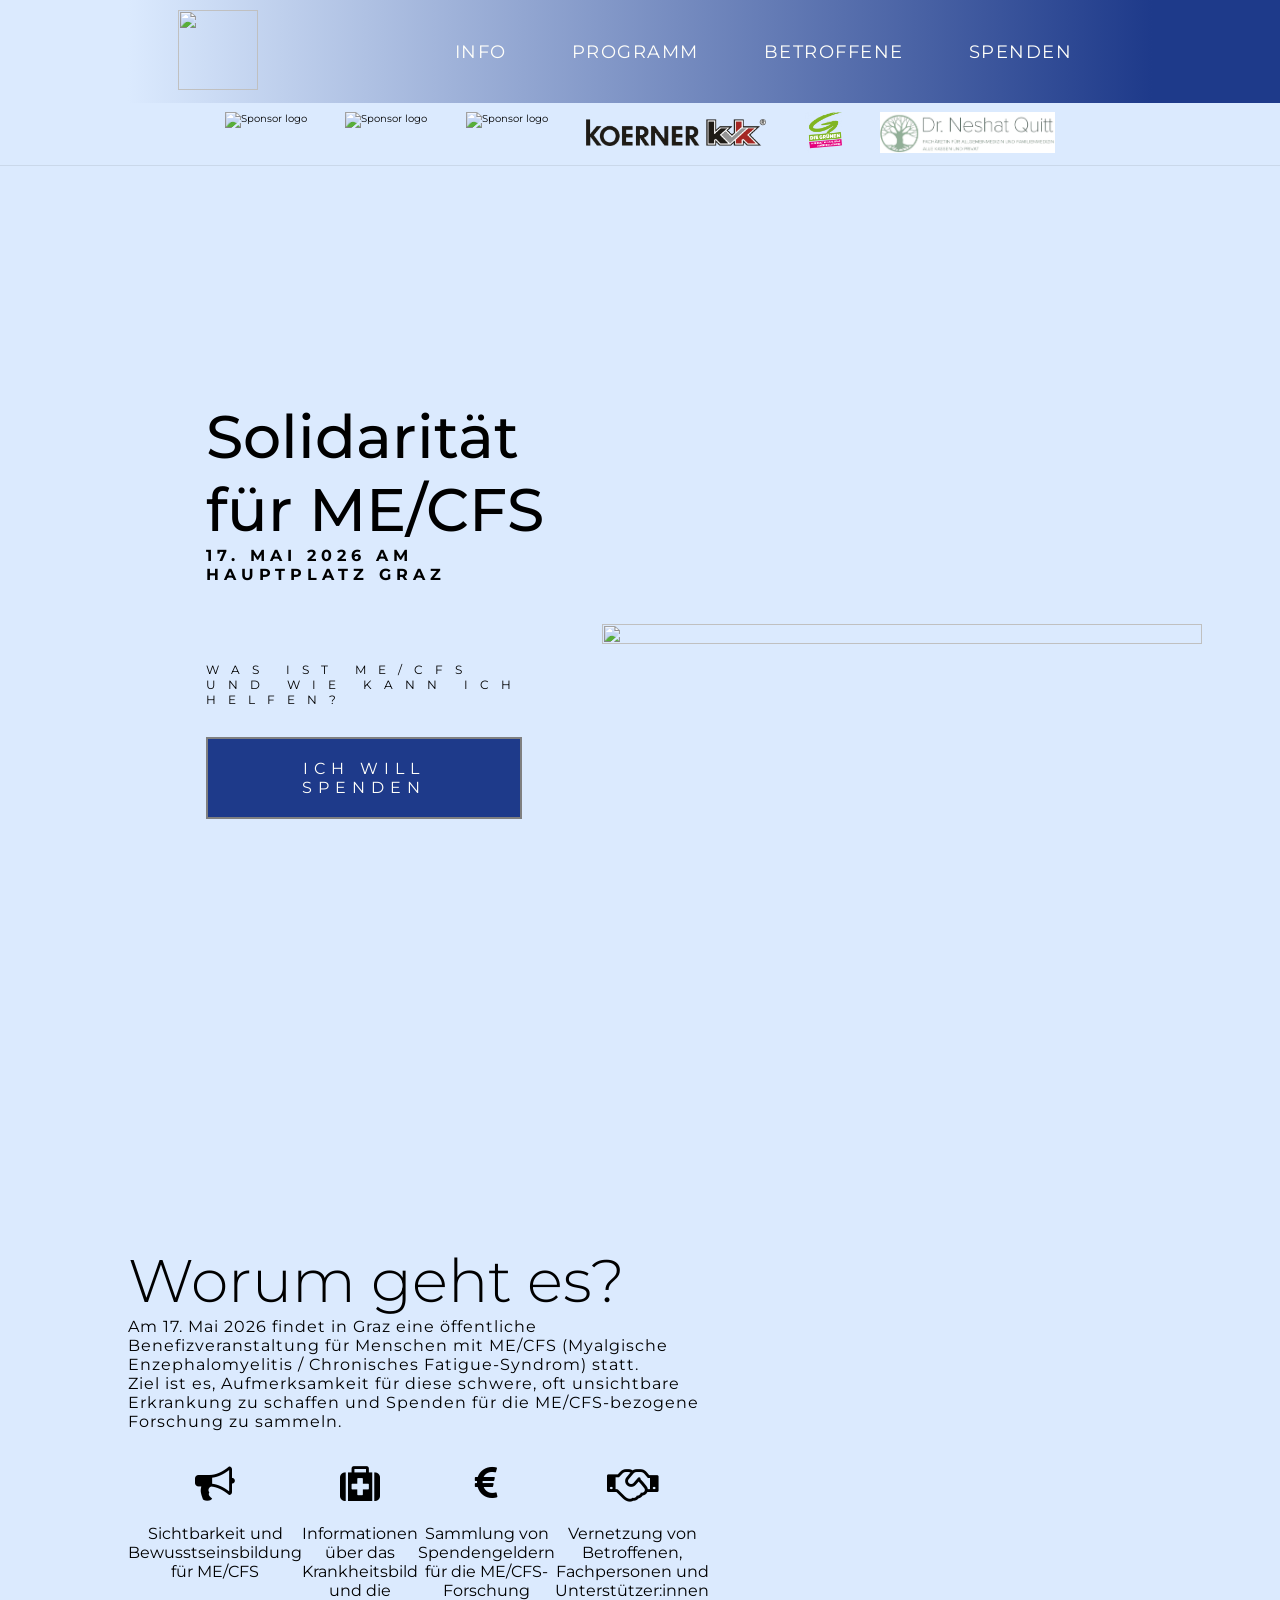
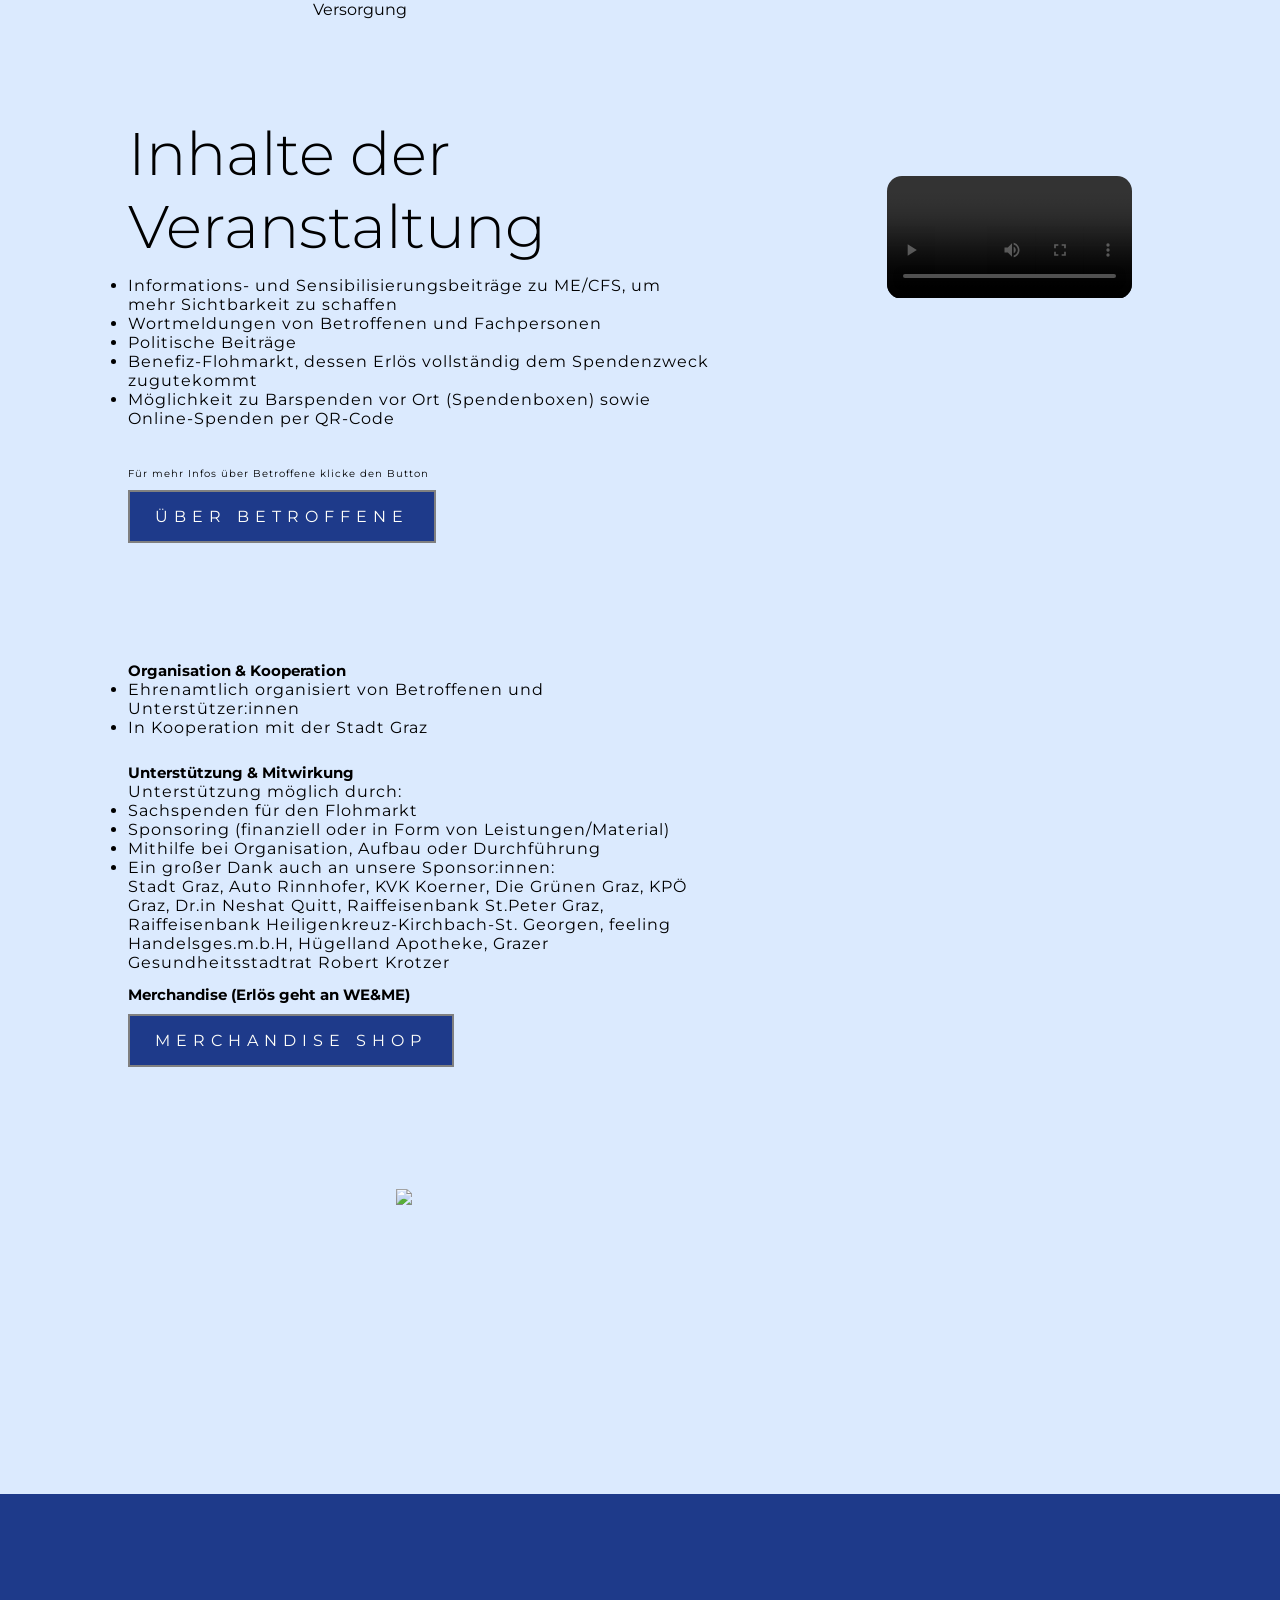
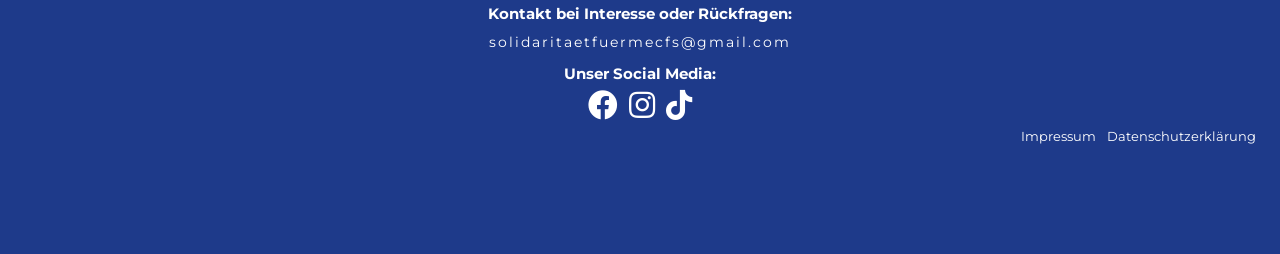
==== commit a48065f3: "Programm und Info Upload - Style CSS Datei für "Programm" geändert Datein Programm und Infoblatt hoc" ====
--- a/index.html
+++ b/index.html
@@ -23,6 +23,7 @@
           </div>
           <ul>
             <li><a href="#explain">Info</a></li>
+<li><a href="Programm.html">Programm</a></li>
             <li><a href="about.html">Betroffene</a></li>
             <li><a href="https://www.gofundme.com/f/benefizevent-solidaritat-fur-mecfs" type="button" class="landing-info-button" target="_blank" rel="noopener noreferrer">Spenden</a></li>
 
--- a/style.css
+++ b/style.css
@@ -255,6 +255,9 @@
   }
 }
 /* END Sponsor Banner */
+
+
+
 
 .landing .landing-info {
   width: 100%;
@@ -319,6 +322,8 @@
 }
 /* END Landing Section */
 
+
+
 /* Explain Section */
 .explain {
   min-height: 80vh;
@@ -337,7 +342,7 @@
   width: 100%;
   margin-bottom: 3rem;
 margin-left: 30px;
-margin-bottom: 200px;
+margin-bottom: 250px;
 justify-content: center;
 align-items: center;
 display: flex;
@@ -459,6 +464,209 @@
 
 /* END Explain Section */
 
+
+
+
+/* Start Programm Section */
+
+.programm-image-container {
+  display: grid;
+  grid-template-columns: 1fr 1fr; /* zwei gleich große Spalten */
+  gap: 10px;
+}
+
+.programm-image-container img {
+padding-top: 100px;
+  width: 100%;
+  height: auto;
+}
+
+@media (max-width: 600px) {
+  .image-container,
+  .grid-container {
+    display: block;
+  }
+
+  .image-container img,
+  .grid-container img {
+    width: 100%;
+    margin-bottom: 10px;
+  }
+}
+
+.programm .programm-info {
+  width: 100%;
+  text-align: center;
+}
+
+.programm .programm-info .programm-info-heading {
+  font-size: 5rem;
+  font-weight: 500;
+  color: black;
+}
+
+.programm .programm-info .programm-info-subheading {
+  font-size: 1.6rem;
+  text-transform: uppercase;
+  letter-spacing: 1.5rem;
+  color: black;
+  font-weight: bold;
+}
+
+.programm .programm-info .programm-info-overbutton {
+  font-size: 1.2rem;
+  text-transform: uppercase;
+  letter-spacing: 1.2rem;
+  color: black;
+}
+
+.programm .programm-info .programm-info-button {
+  margin-top: 30px;
+  margin-right: 30px;
+  margin-bottom: 30px;
+  padding: 2rem 5rem;
+  display: inline-block;
+  font-size: 1.6rem;
+  text-transform: uppercase;
+  color: #fffffa;
+  text-decoration: none;
+  letter-spacing: .6rem;
+	background-color: #1E3A8A;
+  transition: 0.3s ease all;
+  overflow: hidden;
+  border: 2px solid grey;
+  text-align: center;
+}
+
+.programm .programm-info .programm-info-button:hover {
+  color: black;
+  background: whitesmoke;
+	box-shadow: 0 0 10px whitesmoke, 0 0 40px whitesmoke, 0 0 80px whitesmoke;
+  border: 2px solid white;
+}
+
+.programm .programm-img {
+  height: auto;
+  width: 80%;
+  margin-bottom: 3rem;
+}
+
+.programm .programm-img img {
+  height: 100%;
+  width: 100%;
+}
+/* END Landing Section */
+
+
+
+/* Explain Section */
+.explain {
+  min-height: 80vh;
+  width: 100%;
+  padding-top: 10rem;
+  justify-content: center;
+  background-color: #DBEAFE;
+	display: flex;
+	flex-direction: column-reverse;
+  justify-content: center;
+  align-items: center;
+}
+
+.explain .explain-info {
+  width: 80%;
+  text-align: center;
+}
+
+.explain .explain-info .explain-info-heading {
+  font-size: 5rem;
+  font-weight: 300;
+	color: black;
+	transition: 1s ease all;
+}
+
+.explain:hover .explain-info .explain-info-heading {
+	text-shadow: 0 0 4px white;
+	transition: 0.7s ease all;
+}
+
+.explain .explain-info .explain-info-text {
+  font-size: 1.6rem;
+  letter-spacing: .1rem;
+  color: black;
+}
+
+ul {
+  list-style-type: disc;
+  font-size: 1.6rem;
+  letter-spacing: .1rem;
+  color: black;
+}
+
+ul ul {
+  list-style-type: circle;
+  font-size: 1.6rem;
+  letter-spacing: .1rem;
+  color: black;
+  margin-left: 20px;   /* zusätzliche Einrückung */
+}
+
+.explain .explain-info .explain-info-text-mini {
+  font-size: 1.0rem;
+  letter-spacing: .1rem;
+  color: black;
+}
+
+
+a {
+  color: black;
+  text-decoration: none;
+}
+
+a:visited {
+  color: black;
+}
+
+a:hover {
+  color: gray; /* optional: leichte Änderung beim Hover */
+}
+
+.explain .icons {
+	display: flex;
+	justify-content: space-around;
+	margin-top: 20px;
+	text-align: center;
+}
+
+.explain .icons .icon {
+	flex-basis: 260px;
+}
+
+.explain .icons .icon p {
+	font-size: 16px;
+	margin-top: 20px;
+	margin-bottom: 20px;
+	color: black;
+}
+
+.explain .icons .icon i {
+	color: black;
+	font-size: 4rem;
+}
+
+.white-list {
+  color: white;
+}
+
+
+/* END Explain Section */
+
+
+
+
+
+
+
+
 /* Sale Section */
 .sale-container {
 	min-height: 60px;
@@ -626,6 +834,9 @@
 }
 /* END Contact Section */
 
+
+
+
 /* Review Section */
 .review-container {
 	background-color: #4169E1;
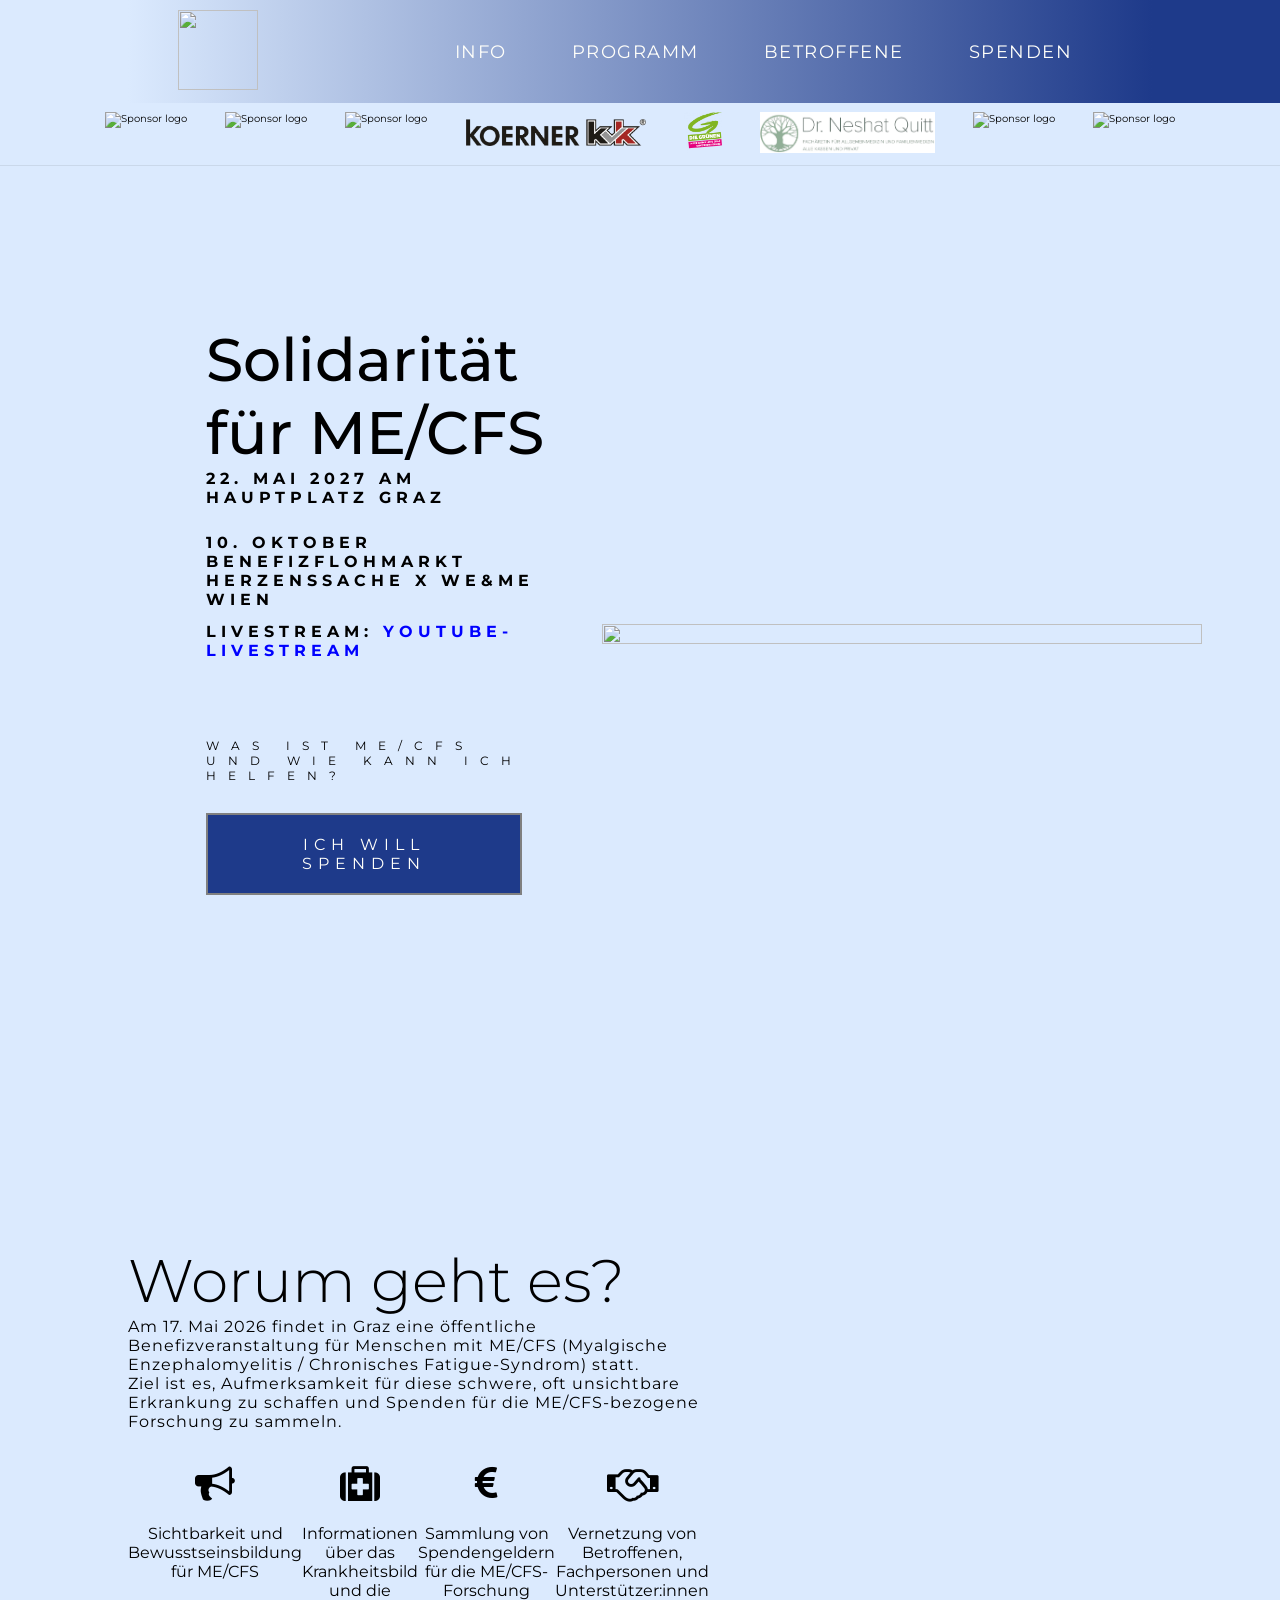
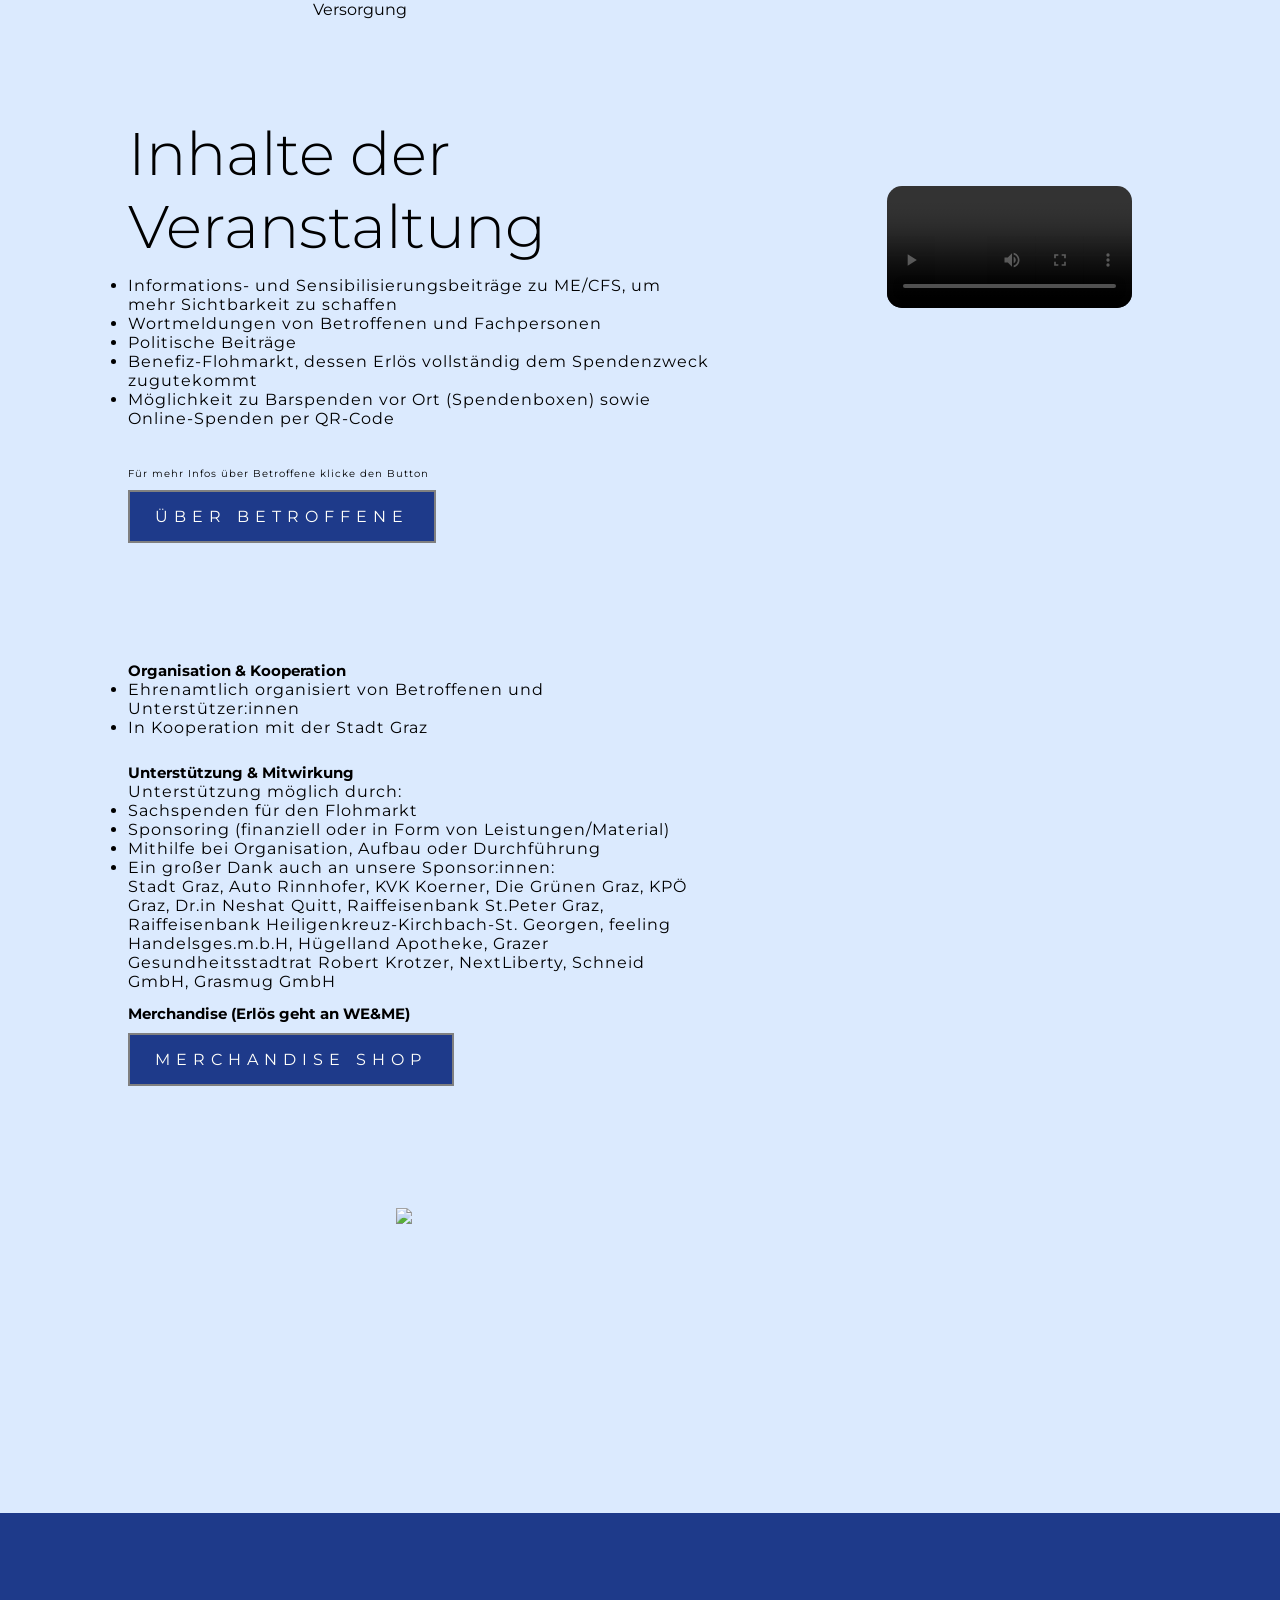
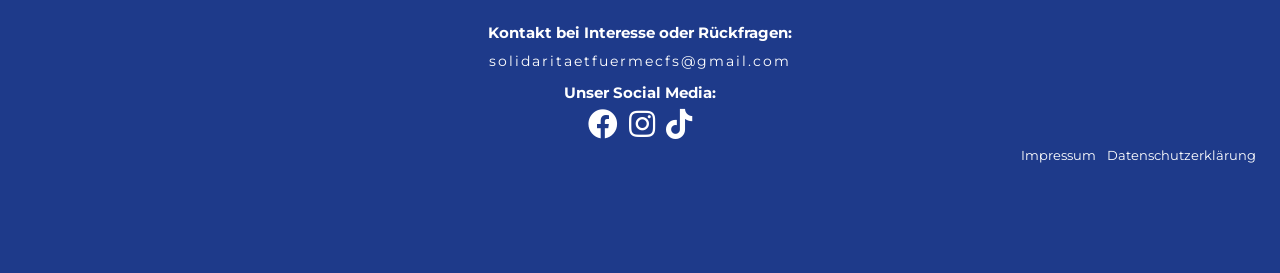
==== commit ae6a2840: "Update index.html" ====
--- a/index.html
+++ b/index.html
@@ -22,7 +22,7 @@
             <div class="bar"></div>
           </div>
           <ul>
-            <li><a href="#explain">Info</a></li>
+             <li><a href="index.html">Info</a></li>
 <li><a href="Programm.html">Programm</a></li>
             <li><a href="about.html">Betroffene</a></li>
             <li><a href="https://www.gofundme.com/f/benefizevent-solidaritat-fur-mecfs" type="button" class="landing-info-button" target="_blank" rel="noopener noreferrer">Spenden</a></li>
@@ -46,11 +46,17 @@
          <a class="sponsor" href="https://kvk-koerner.com/de/" type="button" class="landing-info-button" target="_blank" rel="noopener noreferrer" aria-label="Sponsor"><img src="KOERNER_Logo.png" alt="Sponsor logo"></a>
               <a class="sponsor" href="https://graz.gruene.at/organisation/gemeinderat/" type="button" class="landing-info-button" target="_blank" rel="noopener noreferrer" aria-label="Sponsor"><img src="Logo_Gruenen.png" alt="Sponsor logo"></a>
             <a class="sponsor" href="https://www.ordination-quitt.at/" type="button" class="landing-info-button" target="_blank" rel="noopener noreferrer" aria-label="Sponsor"><img src="Logo_Quitt.png" alt="Sponsor logo"></a>
-     <!--        
- <a class="sponsor" href="https://www.raiffeisen.at/kirchbach" type="button" class="landing-info-button" target="_blank" rel="noopener noreferrer" aria-label="Sponsor"><img src="Logo_Raiffeisenbank_Heiligenkreuz-Kirchbach-StGeorgen_schwarz.png" alt="Sponsor logo"></a>
-          <a class="sponsor" href="#" aria-label="Sponsor"><img src="t3.png" alt="Sponsor logo"></a>
+          
+ <a class="sponsor" href="https://schneid.gmbh/" type="button" class="landing-info-button" target="_blank" rel="noopener noreferrer" aria-label="Sponsor"><img src="Logo_Schneid.png" alt="Sponsor logo"></a>
+
+<a class="sponsor" href="https://www.nextliberty.com/" type="button" class="landing-info-button" target="_blank" rel="noopener noreferrer" aria-label="Sponsor"><img src="Next Liberty_Logo.png" alt="Sponsor logo"></a>
+
+   <!--          <a class="sponsor" href="#" aria-label="Sponsor"><img src="t3.png" alt="Sponsor logo"></a>
             <a class="sponsor" href="#" aria-label="Sponsor"><img src="t3.png" alt="Sponsor logo"></a>
   -->
+
+
+
 
           </div>
           <!-- This gets filled via JS to create a seamless loop when sliding -->
@@ -64,7 +70,13 @@
     <section id="landing" class="landing container">
       <div class="landing-info">
         <h1 class="landing-info-heading"> Solidarität für ME/CFS </h1>
-        <p class="landing-info-subheading"> 17. Mai 2026 am Hauptplatz Graz </p>
+        <p class="landing-info-subheading"> 22. Mai 2027 am Hauptplatz Graz </p>
+<br>
+<br>
+<p class="landing-info-subheading"> 10. Oktober Benefizflohmarkt Herzenssache X WE&ME Wien </p>
+<br>
+<p class="landing-info-subheading">Livestream: <a href="https://youtube.com/@solidaritaetfuermecfs" target="_blank" rel="noopener noreferrer"> <span style="color: blue;">Youtube-Livestream </span> </a> </p>
+
 <br><br><br><br><br><br>
 <p class="landing-info-overbutton" > Was ist ME/CFS und wie kann ich helfen? </p>
         <a href="https://www.gofundme.com/f/benefizevent-solidaritat-fur-mecfs" type="button" class="landing-info-button" target="_blank" rel="noopener noreferrer">Ich will spenden</a>
@@ -186,7 +198,7 @@
 	<li> Sponsoring (finanziell oder in Form von Leistungen/Material) </li>
 	<li> Mithilfe bei Organisation, Aufbau oder Durchführung </li>
 <li> Ein großer Dank auch an unsere Sponsor:innen: <br>
-Stadt Graz, Auto Rinnhofer, KVK Koerner, Die Grünen Graz, KPÖ Graz, Dr.in Neshat Quitt, Raiffeisenbank St.Peter Graz, Raiffeisenbank Heiligenkreuz-Kirchbach-St. Georgen, feeling Handelsges.m.b.H, Hügelland Apotheke, Grazer Gesundheitsstadtrat Robert Krotzer </li>
+Stadt Graz, Auto Rinnhofer, KVK Koerner, Die Grünen Graz, KPÖ Graz, Dr.in Neshat Quitt, Raiffeisenbank St.Peter Graz, Raiffeisenbank Heiligenkreuz-Kirchbach-St. Georgen, feeling Handelsges.m.b.H, Hügelland Apotheke, Grazer Gesundheitsstadtrat Robert Krotzer, NextLiberty, Schneid GmbH, Grasmug GmbH  </li>
  </ul>
 
 <br>
@@ -237,8 +249,9 @@
     <a href="https://www.graz.at/" type="button" class="landing-info-button" target="_blank" rel="noopener noreferrer"> <img  src="Logo_Graz_schwarz.png" > </a>
     <a href="https://kvk-koerner.com/de/" type="button" class="landing-info-button" target="_blank" rel="noopener noreferrer"> <img src="KOERNER_Logo_gross.png" > </a>
     <a href="https://www.ordination-quitt.at/" type="button" class="landing-info-button" target="_blank" rel="noopener noreferrer"> <img  src="Logo_Quitt_transparent.png" > </a>
-    <a href="https://www.graz.at/" type="button" class="landing-info-button" target="_blank" rel="noopener noreferrer"> <img src="Logo_Graz_schwarz.png" > </a>
-   
+    <a href="https://schneid.gmbh/" type="button" class="landing-info-button" target="_blank" rel="noopener noreferrer"> <img src="Logo_Schneid_gross.png"> </a>
+       <a href="https://www.nextliberty.com/" type="button" class="landing-info-button" target="_blank" rel="noopener noreferrer"> <img src="Next Liberty_Logo_gross.png"> </a>
+
     </figure>
   </div>
 </section>
--- a/style.css
+++ b/style.css
@@ -15,7 +15,7 @@
 body, html {
 	overflow-X: hidden;
 }
-
+ 
 .container {
   width: 100%;
   height: auto;
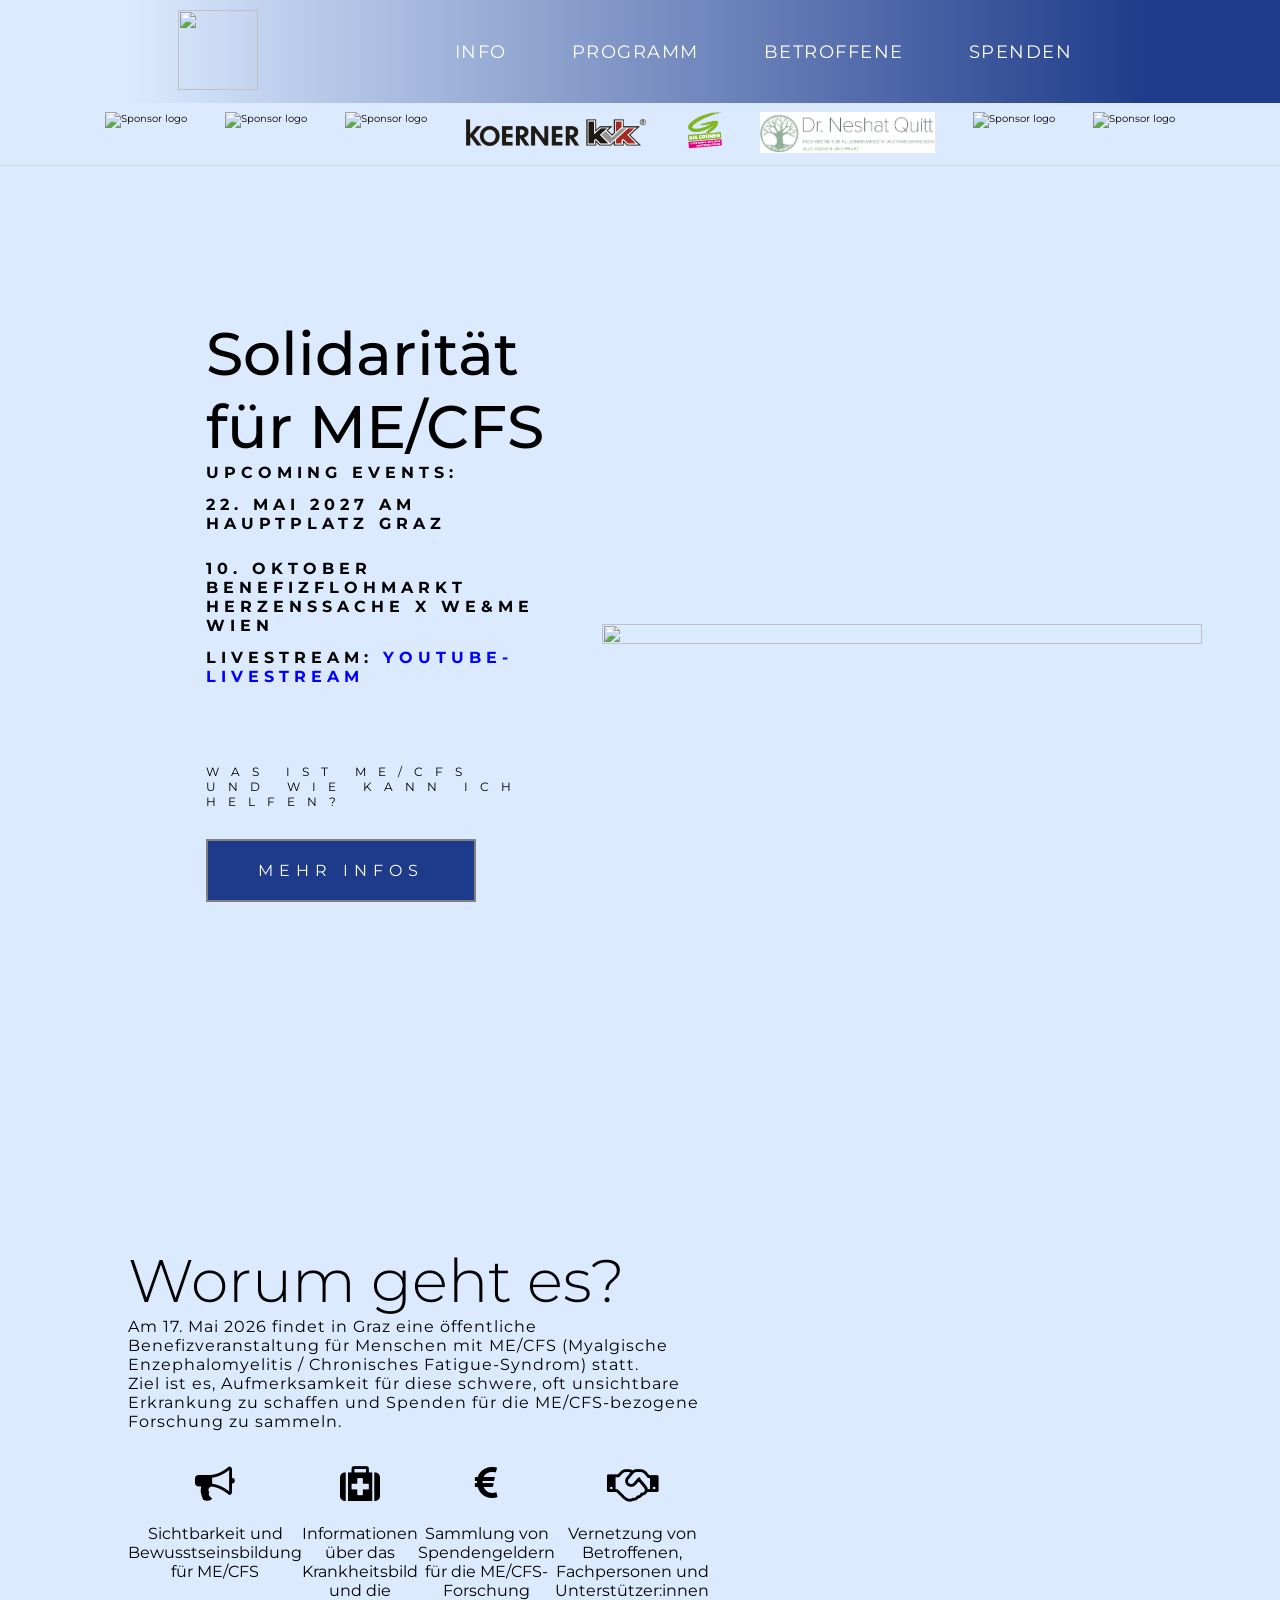
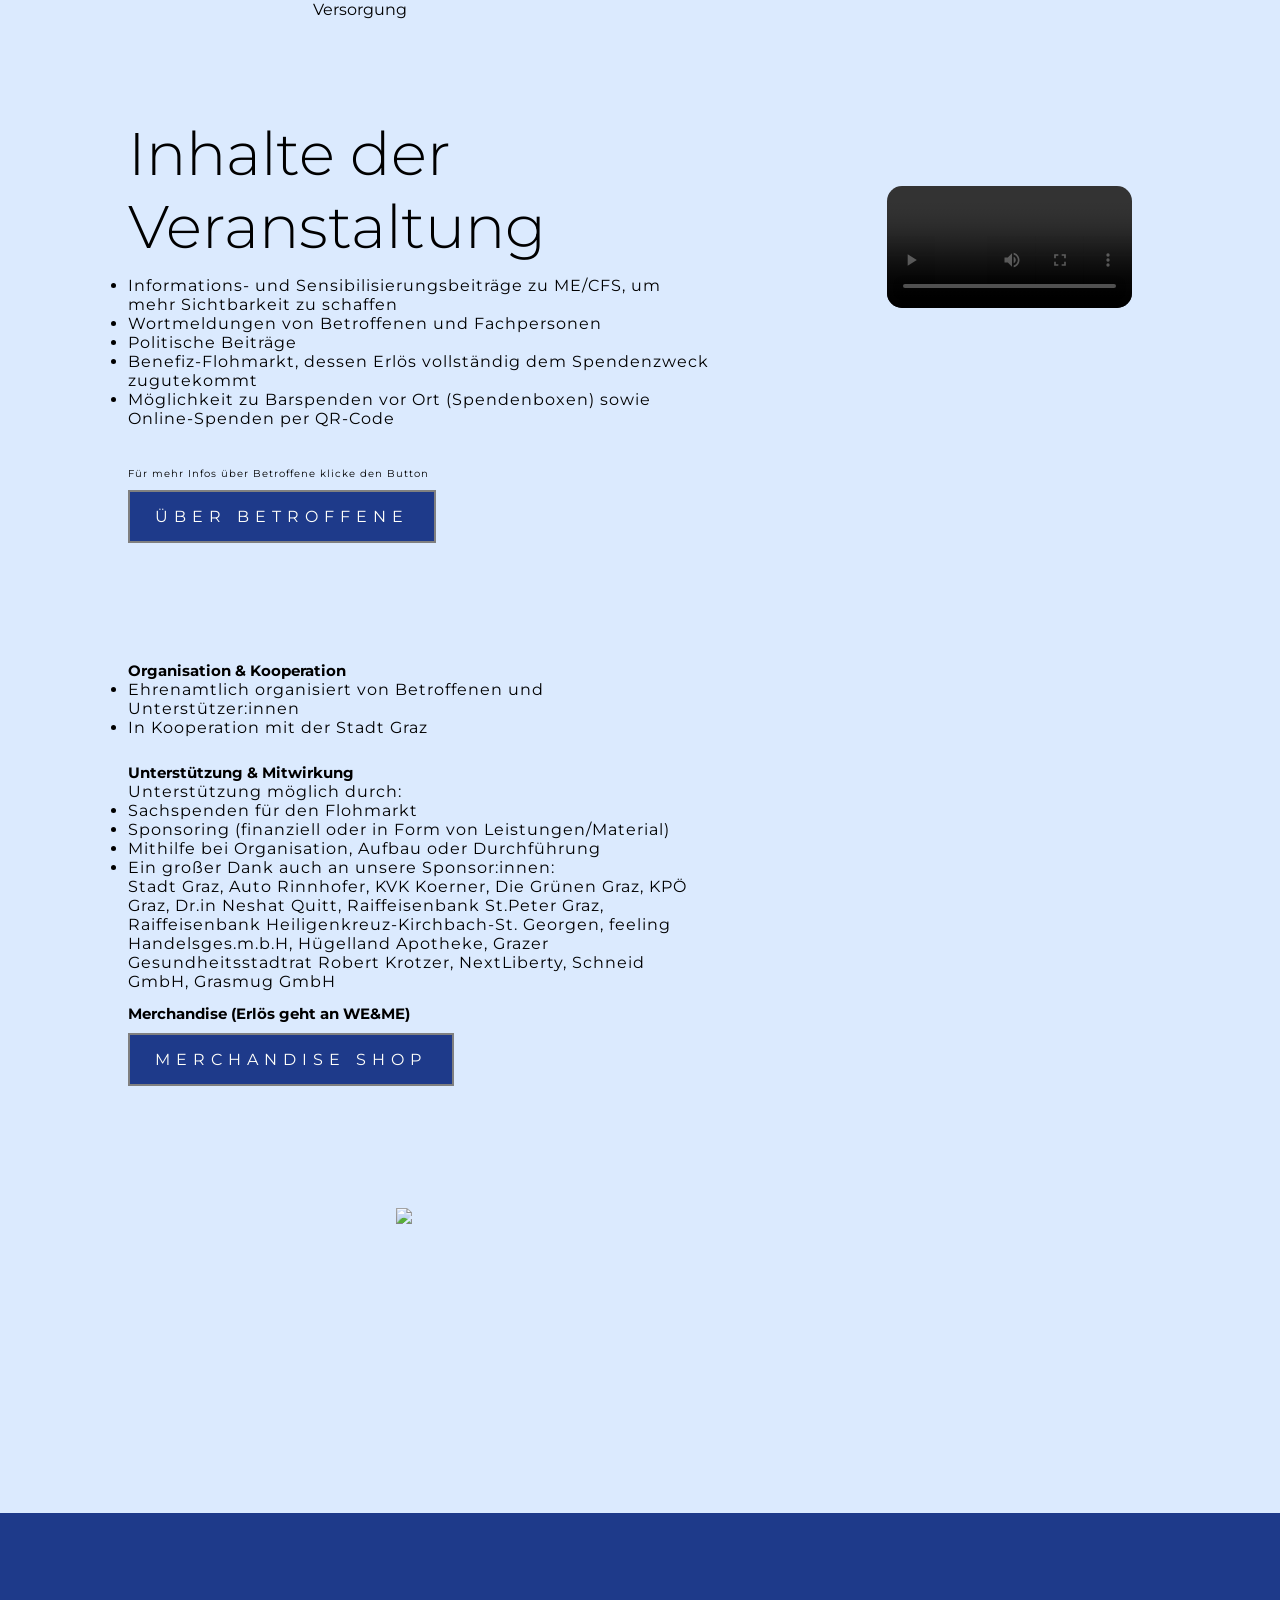
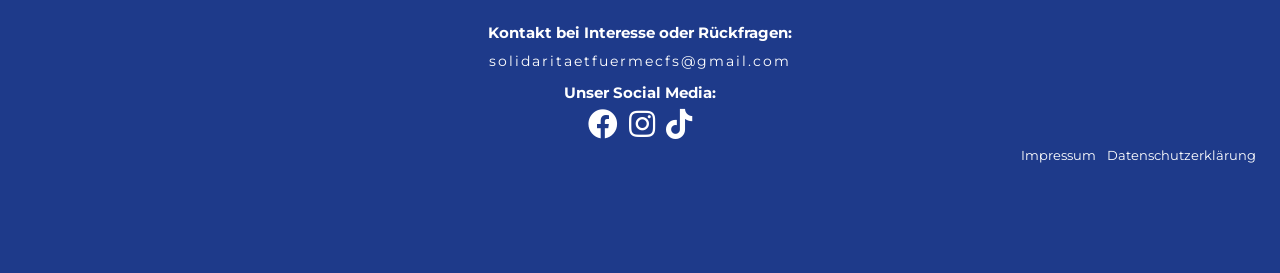
==== commit c7edc03d: "Update index.html" ====
--- a/index.html
+++ b/index.html
@@ -70,16 +70,20 @@
     <section id="landing" class="landing container">
       <div class="landing-info">
         <h1 class="landing-info-heading"> Solidarität für ME/CFS </h1>
+
+<p class="landing-info-subheading"> Upcoming Events: </p>
+<br>
         <p class="landing-info-subheading"> 22. Mai 2027 am Hauptplatz Graz </p>
 <br>
 <br>
+
 <p class="landing-info-subheading"> 10. Oktober Benefizflohmarkt Herzenssache X WE&ME Wien </p>
 <br>
-<p class="landing-info-subheading">Livestream: <a href="https://youtube.com/@solidaritaetfuermecfs" target="_blank" rel="noopener noreferrer"> <span style="color: blue;">Youtube-Livestream </span> </a> </p>
+<p class="landing-info-subheading">Livestream: <a href="https://www.youtube.com/live/YvcGxXgZplE?si=QYRdm1PZDZo32O3e" target="_blank" rel="noopener noreferrer"> <span style="color: blue;">Youtube-Livestream </span> </a> </p>
 
 <br><br><br><br><br><br>
 <p class="landing-info-overbutton" > Was ist ME/CFS und wie kann ich helfen? </p>
-        <a href="https://www.gofundme.com/f/benefizevent-solidaritat-fur-mecfs" type="button" class="landing-info-button" target="_blank" rel="noopener noreferrer">Ich will spenden</a>
+        <a href="https://www.weandmecfs.org/de/" type="button" class="landing-info-button" target="_blank" rel="noopener noreferrer">Mehr Infos</a>
    
 
       </div>
